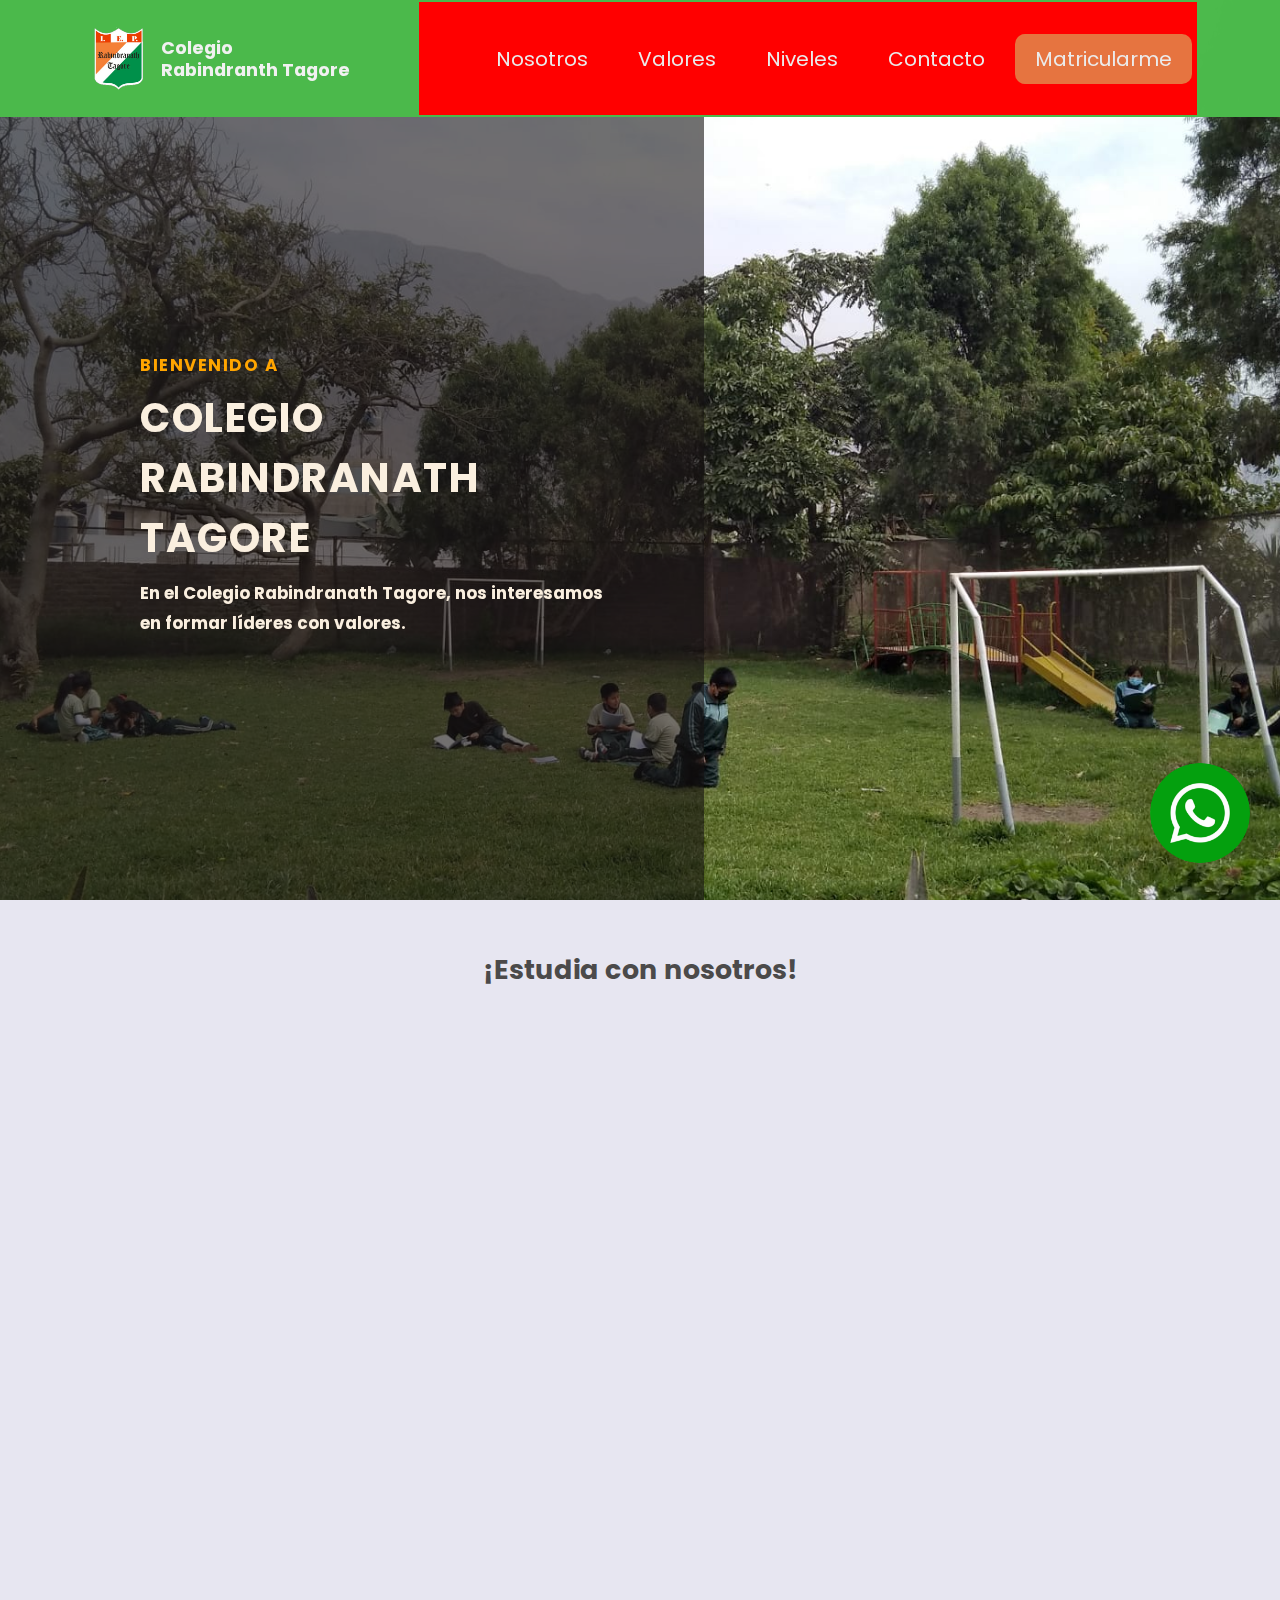
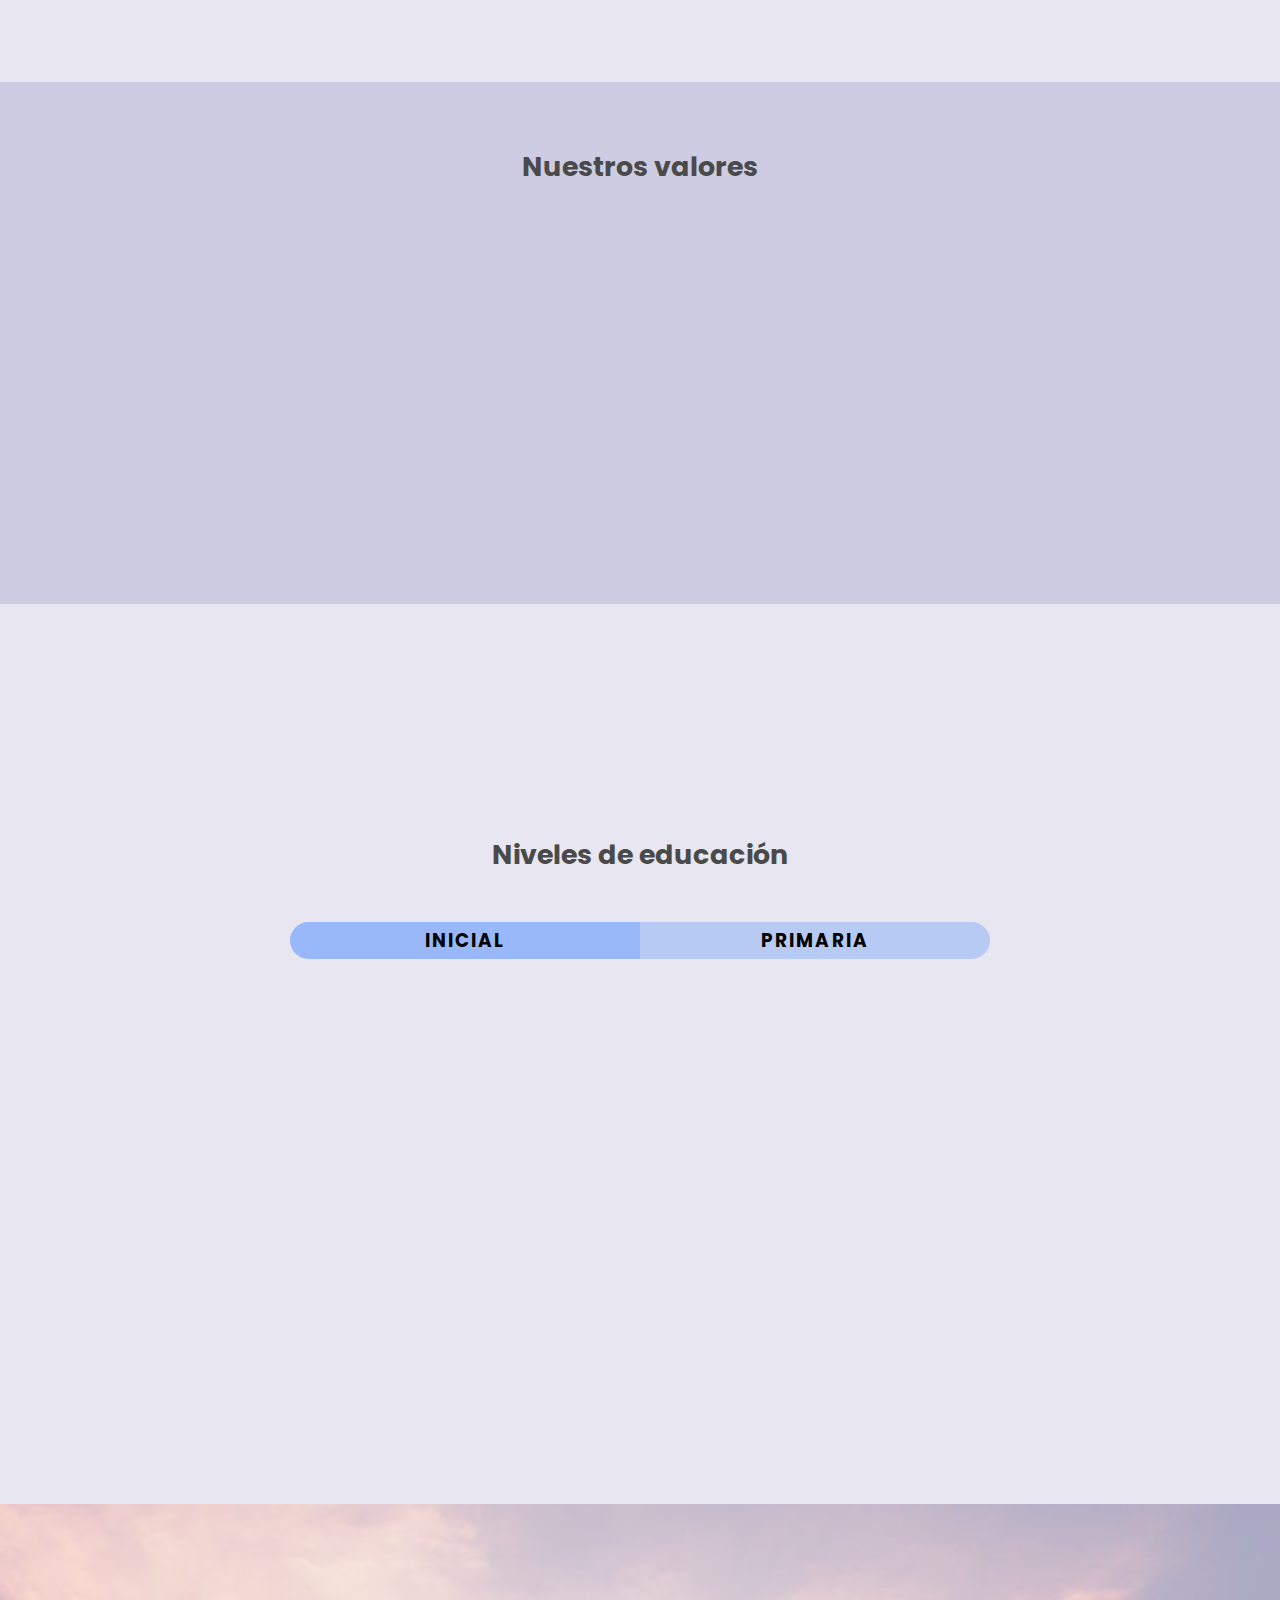
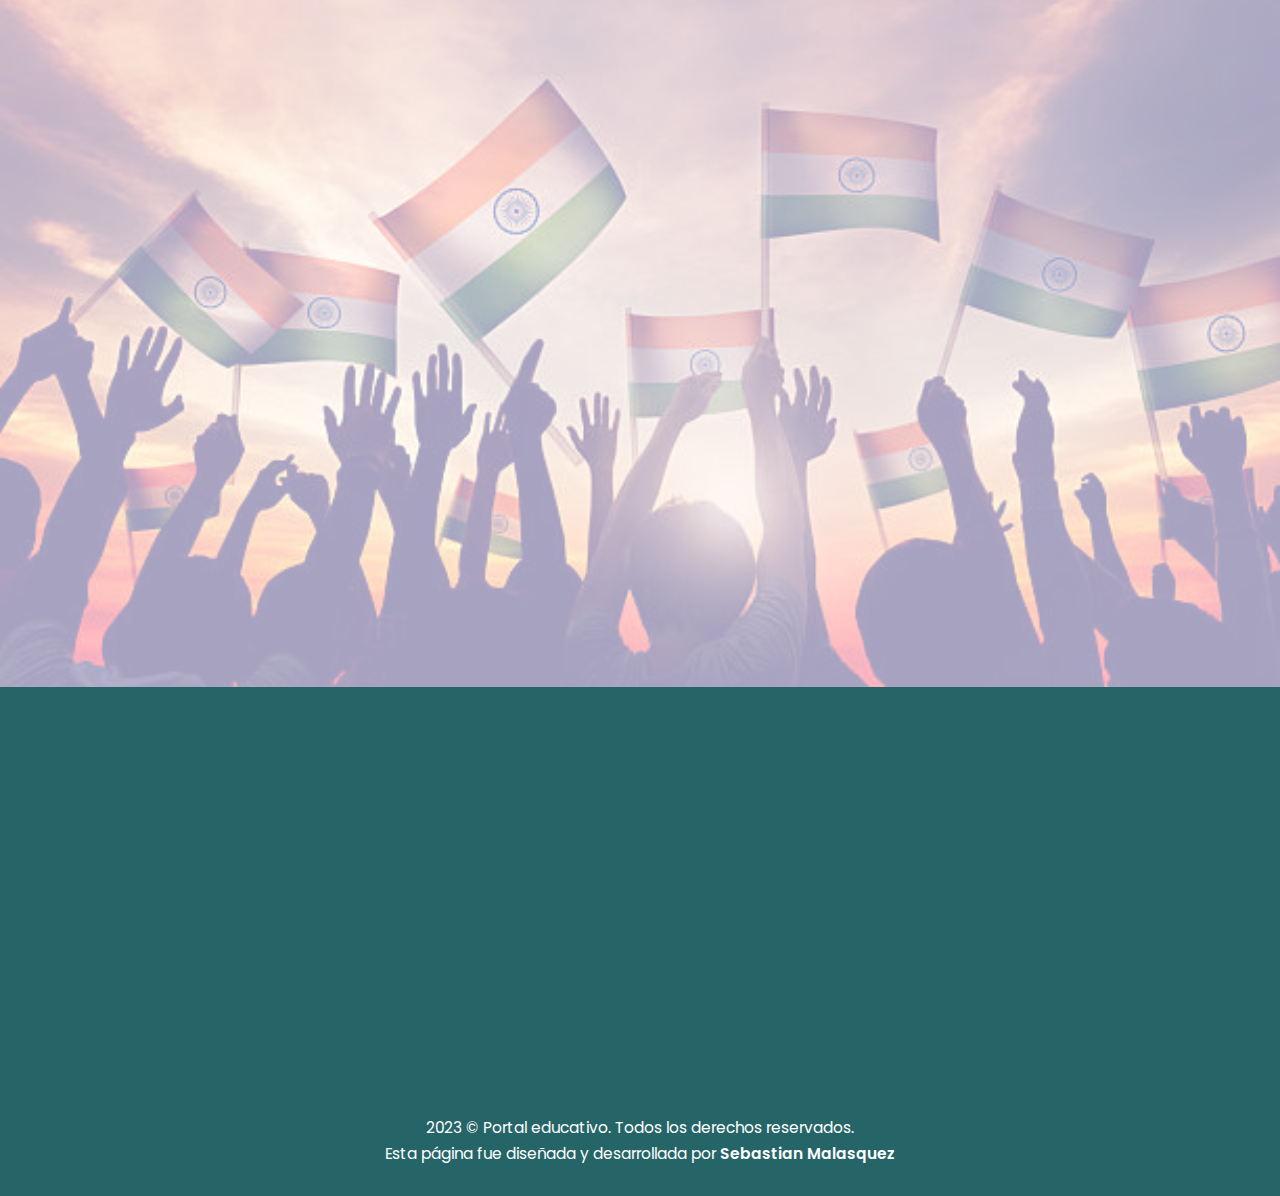
==== index.html @ 0577fe8b "last" ====
<!DOCTYPE html>
<html lang="es">

<head>
    <meta charset="UTF-8">
    <meta http-equiv="X-UA-Compatible" content="IE=edge">
    <meta name="viewport" content="width=device-width, initial-scale=1.0">
    <link rel="icon" type="img/png" href="tagore/logo.png">
    <link href="https://unpkg.com/aos@2.3.1/dist/aos.css" rel="stylesheet">
    <link rel="stylesheet" href="colegio.css">
    <link href="colegio.js">
    <link rel="stylesheet"
        href="https://fonts.googleapis.com/css2?family=Material+Symbols+Outlined:opsz,wght,FILL,GRAD@20..48,100..700,0..1,-50..200" />
    <link rel="stylesheet"
        href="https://fonts.googleapis.com/css2?family=Material+Symbols+Outlined:opsz,wght,FILL,GRAD@20..48,100..700,0..1,-50..200" />
    <link rel="stylesheet"
        href="https://fonts.googleapis.com/css2?family=Material+Symbols+Outlined:opsz,wght,FILL,GRAD@20..48,100..700,0..1,-50..200" />
    <link rel="stylesheet"
        href="https://fonts.googleapis.com/css2?family=Material+Symbols+Outlined:opsz,wght,FILL,GRAD@20..48,100..700,0..1,-50..200" />



    <title>Colegio Rabindranth Tagore</title>
</head>

<body>
    
    <main id="main">
        <div id="portada">
            <div id="slider">
                <div class="tras"><img id="img1" src="tagore/canchita.jpeg"></div>
                <div class="tras"><img id="img2" src="tagore/grupito.jpeg"></div>
                <div class="tras"><img id="img3" src="tagore/escena.jpeg"></div>
                <div class="tras"><img id="img4" src="tagore/grupos.jpeg"></div>
            </div>
            <div id="main-icon"><abbr title="Whatsapp"><a target="_blank"
        href="https://wa.me/51935480067?text=Hola,%20quiero%20recibir%20informacion%20acerca%20de%20como%20matricularme%20en%20Rabindranth%20Tagore">
    <img class="w-icon" src="tagore/icon.png"></abbr></div>

            <header>

                <nav id="nav-bar">
                    <a id="logo" href="#portada">
                        <img id="img-logo" src="tagore/logo.png" alt="logo">
                        <p class="logo-text">Colegio <br>Rabindranth Tagore</p>
                    </a>
                    <div id="men" onclick="menu()">
                        <span id="menu-open" class="btn-menu material-symbols-outlined">
                            menu
                        </span>
                        <span id="menu-close" class="btn-menu material-symbols-outlined">
                            close
                        </span>
                    </div>
                    <ul id="list">
                        <li><a onclick="remove()" class="word" href="#valores">Nosotros</a></li>
                        <li><a onclick="remove()" class="word" href="#vision">Valores</a></li>
                        <li><a onclick="remove()" class="word" href="#levels">Niveles</a></li>
                        <li><a onclick="remove()" class="word" href="#contacto">Contacto</a></li>
                        <li><a onclick="remove()" class="redd" target="_blank"
                                href="https://wa.me/51935480067?text=Hola,%20quiero%20recibir%20informacion%20acerca%20de%20como%20matricularme%20en%20Rabindranth%20Tagore">Matricularme</a>
                        </li>

                    </ul>
                </nav>
                <div id="progress" class="barra">
                </div>

            </header>

            <div id="port-text" data-aos="fade-left">
                <p class="min">Bienvenido a</p>
                <h1 class="title-port">Colegio Rabindranath Tagore</h1>
                <h4 class="text-h4">En el Colegio Rabindranath Tagore, nos interesamos en formar líderes con valores.
                </h4>
            </div>
        </div>

    </main>
    <section id="valores">

        <h1 class="titulo-size val-text">¡Estudia con nosotros!</h1>
        <div id="cont-valor">
            <div class="valor" data-aos="fade-right">
                <div><img class="valor-icon" alt="La imagen no se encuentra disponible" src="./tagore/indice.jpg"></div>
                <div class="valor-text">
                    <h3 class="valor-title">Espacio amplios</h3>
                    <span class="texto-valor">Nuestros espacios amplios, permiten que los alumnos puedan esparcirse, y
                        realizar
                        sus actividades psicomotrices con mayor disposición.

                    </span>
                </div>
            </div>
            <div class="valor" data-aos="zoom-in">
                <div><img class="valor-icon" alt="La imagen no se encuentra disponible" src="./tagore/mesa.jpeg"></div>
                <div class="valor-text">
                    <h3 class="valor-title">Enseñanza personalizada</h3>
                    <span class="texto-valor">Nuestro plan de aprendizaje se adapta a las necesidades, fortalezas,
                        habilidades e intereses de cada estudiante.</span>
                </div>
            </div>
            <div class="valor" data-aos="fade-left">
                <div><img class="valor-icon" alt="La imagen no se encuentra disponible" src="./tagore/canchita.jpeg">
                </div>
                <div class="valor-text">
                    <h3 class="valor-title">Áreas verdes</h3>
                    <span class="texto-valor">Contamos con amplios espacios verdes, con el propósito que los alumnos
                        estén en
                        mayor contacto con la naturaleza.</span>
                </div>
            </div>
        </div>
    </section>
    <div class="ovalo">
        <section id="vision">

            <h2 class="nivel-val titulo-size">Nuestros valores</h2>
            <div class="row">

                <div class="square" data-aos="fade-right">
                    <h3 class="text-center">Misión</h3>
                    <span class="p-vision">Brindar un servicio educativo de calidad total, promueve permanentemente la
                        autoevaluación institucional, la implementación de planes de mejoramiento de la calidad
                        educativa
                        <span id="hide1"> así como ,el aseguramiento de la calidad de su planificación estratégica con
                            miras
                            a su acreditación institucional.

                        </span><strong><span><button id="read1" onclick="uno(leer)">&nbsp;&nbsp;Leer
                                    más...</button></span>
                        </strong></span>
                </div>
                <div class="square" data-aos="fade-up">
                    <h3 class="text-center">Visión</h3>
                    <span class="p-vision">En los próximos cinco años aspiramos a brindar un servicio educativo de
                        calidad
                        total,
                        para ello se implementará y ejecutará una política institucional orientada a la
                        autoevaluación institucional permanente,<span id="hide2"> para de esta manera asegurar la
                            calidad
                            educativa a través de la implementación de planes de mejoramiento.
                        </span><strong><span><button id="read2" onclick="dos(leer)">&nbsp;&nbsp;Leer
                                    más...</button></span>
                        </strong></span>
                </div>
                <div class="square" data-aos="fade-left">
                    <h3 class="text-center">Principios</h3>
                    <span class="p-vision">a) Ética. Nuestra IE es promotora de los valores de paz, solidaridad,
                        justicia,
                        libertad, honestidad, tolerancia, responsabilidad, trabajo,
                        verdad y pleno respeto a las normas de convivencia: que fortalece la conciencia <span
                            class="p-vision" id="hide3">moral individual y hace posible
                            una sociedad basada en el ejercicio permanente de la responsabilidad ciudadana.
                            <br>b) Puntualidad. Nuestra IE, pone gran énfasis en la puntualidad este principio forma las
                            bases sólidas de
                            los estudiantes para una vida disciplinada.
                        </span><strong><span><button id="read3" onclick="tres(leer)">&nbsp;&nbsp;Leer
                                    más...</button></span>
                    </span></strong>
                </div>
            </div>
        </section>
    </div>
    <section id="levels">
        <div class="level-grid">
            <h2 class="niveles titulo-size">Niveles de educación</h2>
            <div class="btn-row">
                <button id="inicial" type="button" onclick="Inicial(nivel)" class="btn-edu"
                    name="inicial">Inicial</button>
                <button id="primaria" onclick="Primaria(nivel)" class="btn-edu" name="primaria">Primaria</button>
            </div>
            <div class="cont">
                <div class="picture" data-aos="fade-right">
                    <img id="pic-ini" class="pic" src="tagore/ini.jpg" alt="inicial">
                </div>
                <div class="item ini" data-aos="fade-left">
                    <h3 id="edu-ini">Educación inicial</h3>
                    <p id="text-ini" class="p-text">En este etapa de escolaridad proporcionamos las bases fundamentales
                        del saber, y se busca potenciar el desarrollo físico, intelectual, social y afectivo del
                        estudiante, así como desenvolver su rol con la familia y la sociedad. </p>
                </div>
            </div>
        </div>
    </section>
    <section id="none" class="levels">



        <div class="cont">
            <div class="picture">
                <img id="pic-prim" class="pic" src="tagore/canchita.jpeg" alt="inicial">
            </div>
            <div class="item ini">
                <h2 id="edu-prim">Educación primaria</h2>
                <p id="text-prim" class="p-text">En este nivel los estudiantes aprenderán a leer, interpretar, así como
                    desarrollar habilidades indispensables como calcular, y comprender mejor las dinámicas sociales.
                    Aprenderán a cuidar, valorar y adaptarse al entorno social, y ser un buen ciudadano con valores y deberes. </p>
                <button class="btn">Descargar lista de útiles</button>
            </div>

        </div>

    </section>

    <section id="biografia">
        <div class="bio-div">
            <div class="cont-bio">

                <h2 id="bio-title" data-aos="fade-right">¿Quién fue Rabindranth Tagore?</h2>
                <div class="bio-text" data-aos="fade-right">
                    <p class="ind1">Rabindranath Tagore fue un poeta y filósofo indio que a
                    principios del siglo XX, ejerció una gran influencia en la cultura occidental e hindú. Fue
                    galardonado con el Premio Nobel de Literatura. A partir de entonces su obra se tradujo del bengalí a
                    otros idiomas.</p>
                <p class="ind2">Sus pensamientos influyeron en Gandhi, con el que compartía el deseo de una India independiente.
                Sin embargo, Tagore no era nacionalista excluyente, sino que buscó la comunión entre los ideales
                 filosóficos occidentales y orientales, viajando con asiduidad por diferentes lugares del mundo.</p>
                </div>

            </div> <img class="img-bio" data-aos="zoom-in-out" alt="Rabindrath Tagore" src="tagore/tagore.jpg">

        </div>
    </section>

    <aside id="contacto">


        <div class="text-end" data-aos="fade-up">
            <h3 class="aside-title">Ubicación</h3>
            <p class="direccion">Dirección: Lurigancho-Chosica, Av.Tulipanes, Carapongo Mz H Lote 4</p>
            <address>
                <iframe class="mapa"
                    src="https://www.google.com/maps/embed?pb=!1m14!1m12!1m3!1d243.90902039964516!2d-76.88198976131054!3d-12.006000100070048!2m3!1f0!2f0!3f0!3m2!1i1024!2i768!4f13.1!5e0!3m2!1ses!2spe!4v1673148936255!5m2!1ses!2spe"
                    width="600" height="450" style="border:0;" allowfullscreen="" loading="lazy"
                    referrerpolicy="no-referrer-when-downgrade"></iframe>

            </address>

        </div>

        <div class="text-end-p" data-aos="fade-up">
            <div class="p-aside">
                <h3 class="aside-title">Ruta de página</h3>
                <span><a href="#portada" onclick="subir()"><span class="material-symbols-outlined">
                            home</span> Inicio</a></span><br>
                <span><a href="#valores">Nosotros</a></span><br>
                <span><a href="#valores">¡Estudia con nosotros!</a></span><br>
                <span><a href="#vision">Nuestros Valores</a></span><br>
                <span><a href="#levels">Niveles de educación</a></span><br>
                <span><a href="#biografia">¿Quién fue Rabindranath Tagore?</a></span><br>

            </div>
        </div>
        <div class="text-end-p" data-aos="fade-up">
            <div class="p-aside">
                <h3 class="aside-title">Contacto</h3>
                <a target="_blank"
                    href="https://wa.me/51935480067?text=Hola,%20quiero%20recibir%20informacion%20acerca%20de%20como%20matricularme%20en%20Rabindranth%20Tagore"><svg
                        xmlns="http://www.w3.org/2000/svg" x="0px" y="0px" width="25" height="25" viewBox="0 0 48 48">
                        <path fill="#fff"
                            d="M4.868,43.303l2.694-9.835C5.9,30.59,5.026,27.324,5.027,23.979C5.032,13.514,13.548,5,24.014,5c5.079,0.002,9.845,1.979,13.43,5.566c3.584,3.588,5.558,8.356,5.556,13.428c-0.004,10.465-8.522,18.98-18.986,18.98c-0.001,0,0,0,0,0h-0.008c-3.177-0.001-6.3-0.798-9.073-2.311L4.868,43.303z">
                        </path>
                        <path fill="#fff"
                            d="M4.868,43.803c-0.132,0-0.26-0.052-0.355-0.148c-0.125-0.127-0.174-0.312-0.127-0.483l2.639-9.636c-1.636-2.906-2.499-6.206-2.497-9.556C4.532,13.238,13.273,4.5,24.014,4.5c5.21,0.002,10.105,2.031,13.784,5.713c3.679,3.683,5.704,8.577,5.702,13.781c-0.004,10.741-8.746,19.48-19.486,19.48c-3.189-0.001-6.344-0.788-9.144-2.277l-9.875,2.589C4.953,43.798,4.911,43.803,4.868,43.803z">
                        </path>
                        <path fill="#cfd8dc"
                            d="M24.014,5c5.079,0.002,9.845,1.979,13.43,5.566c3.584,3.588,5.558,8.356,5.556,13.428c-0.004,10.465-8.522,18.98-18.986,18.98h-0.008c-3.177-0.001-6.3-0.798-9.073-2.311L4.868,43.303l2.694-9.835C5.9,30.59,5.026,27.324,5.027,23.979C5.032,13.514,13.548,5,24.014,5 M24.014,42.974C24.014,42.974,24.014,42.974,24.014,42.974C24.014,42.974,24.014,42.974,24.014,42.974 M24.014,42.974C24.014,42.974,24.014,42.974,24.014,42.974C24.014,42.974,24.014,42.974,24.014,42.974 M24.014,4C24.014,4,24.014,4,24.014,4C12.998,4,4.032,12.962,4.027,23.979c-0.001,3.367,0.849,6.685,2.461,9.622l-2.585,9.439c-0.094,0.345,0.002,0.713,0.254,0.967c0.19,0.192,0.447,0.297,0.711,0.297c0.085,0,0.17-0.011,0.254-0.033l9.687-2.54c2.828,1.468,5.998,2.243,9.197,2.244c11.024,0,19.99-8.963,19.995-19.98c0.002-5.339-2.075-10.359-5.848-14.135C34.378,6.083,29.357,4.002,24.014,4L24.014,4z">
                        </path>
                        <path fill="#40c351"
                            d="M35.176,12.832c-2.98-2.982-6.941-4.625-11.157-4.626c-8.704,0-15.783,7.076-15.787,15.774c-0.001,2.981,0.833,5.883,2.413,8.396l0.376,0.597l-1.595,5.821l5.973-1.566l0.577,0.342c2.422,1.438,5.2,2.198,8.032,2.199h0.006c8.698,0,15.777-7.077,15.78-15.776C39.795,19.778,38.156,15.814,35.176,12.832z">
                        </path>
                        <path fill="#fff" fill-rule="evenodd"
                            d="M19.268,16.045c-0.355-0.79-0.729-0.806-1.068-0.82c-0.277-0.012-0.593-0.011-0.909-0.011c-0.316,0-0.83,0.119-1.265,0.594c-0.435,0.475-1.661,1.622-1.661,3.956c0,2.334,1.7,4.59,1.937,4.906c0.237,0.316,3.282,5.259,8.104,7.161c4.007,1.58,4.823,1.266,5.693,1.187c0.87-0.079,2.807-1.147,3.202-2.255c0.395-1.108,0.395-2.057,0.277-2.255c-0.119-0.198-0.435-0.316-0.909-0.554s-2.807-1.385-3.242-1.543c-0.435-0.158-0.751-0.237-1.068,0.238c-0.316,0.474-1.225,1.543-1.502,1.859c-0.277,0.317-0.554,0.357-1.028,0.119c-0.474-0.238-2.002-0.738-3.815-2.354c-1.41-1.257-2.362-2.81-2.639-3.285c-0.277-0.474-0.03-0.731,0.208-0.968c0.213-0.213,0.474-0.554,0.712-0.831c0.237-0.277,0.316-0.475,0.474-0.791c0.158-0.317,0.079-0.594-0.04-0.831C20.612,19.329,19.69,16.983,19.268,16.045z"
                            clip-rule="evenodd"></path>
                    </svg><span class="icons">977053334</span></a><br>

                <a target="_blank" href="https://www.facebook.com/profile.php?id=100054550925179">
                    <svg xmlns="http://www.w3.org/2000/svg" x="0px" y="0px" width="25" height="25" viewBox="0 0 48 48">
                        <linearGradient id="Ld6sqrtcxMyckEl6xeDdMa_uLWV5A9vXIPu_gr1" x1="9.993" x2="40.615" y1="9.993"
                            y2="40.615" gradientUnits="userSpaceOnUse">
                            <stop offset="0" stop-color="#2aa4f4"></stop>
                            <stop offset="1" stop-color="#007ad9"></stop>
                        </linearGradient>
                        <path fill="url(#Ld6sqrtcxMyckEl6xeDdMa_uLWV5A9vXIPu_gr1)"
                            d="M24,4C12.954,4,4,12.954,4,24s8.954,20,20,20s20-8.954,20-20S35.046,4,24,4z"></path>
                        <path fill="#fff"
                            d="M26.707,29.301h5.176l0.813-5.258h-5.989v-2.874c0-2.184,0.714-4.121,2.757-4.121h3.283V12.46 c-0.577-0.078-1.797-0.248-4.102-0.248c-4.814,0-7.636,2.542-7.636,8.334v3.498H16.06v5.258h4.948v14.452 C21.988,43.9,22.981,44,24,44c0.921,0,1.82-0.084,2.707-0.204V29.301z">
                        </path>
                    </svg><span class="icons">Facebook</span></a> </a><br>
            </div>
        </div>

    </aside>

    <footer>
        2023 © Portal educativo. Todos los derechos reservados.<br>
        Esta página fue diseñada y desarrollada por <strong ><a class="negrita"href="https://www.linkedin.com/in/sebastian-malasquez-rojas-83282722b/">Sebastian Malasquez</a></strong>
    </footer>

</body>
<script src="https://unpkg.com/aos@2.3.1/dist/aos.js"></script>
<script>
    AOS.init(
        {
            duration: 1500,
            once: true,
        }
    );
</script>
<script src="colegio.js"></script>

</html>
---- colegio.css ----
@import url("https://fonts.googleapis.com/css2?family=Poppins:wght@200;300&display=swap");

* {
  margin: 0;
  padding: 0;
  box-sizing: border-box;
  font-family: Poppins, Arial, Helvetica, sans-serif;
  font-size: 1.05rem;
}
body {
    overflow-x: hidden;

}
:root {
  --fondo-color: rgba(228, 227, 239, 0.9);
  --fondo-red: rgb(230, 116, 64);
  --turquesa: rgba(43, 158, 190, 0.96);
  --letra-small: 0.92rem;
  --estadar: 18px;
  --color-letra: rgb(58, 58, 58);
}
#main-icon {
  position: fixed;
  right: 30px;
  bottom: 30px;
  z-index: 10;}
.w-icon {
  height: 100px;
  border-radius: 100px;
}
.titulo-size {
  font-size: 1.6rem;
  color: rgb(75, 74, 74);
  display: block;
  text-align: center;
  margin-bottom: 1rem;
}
h2 {
  font-size: 3.5rem;
}

section {
  background-color: var(--fondo-color);
  max-width: 100vw;
      overflow-x: hidden;

  height: auto;
  position: relative;
}

#none {
  display: none;
}

#logo {
  display: flex;
  align-items: center;
  width: 20rem;
}

#img-logo {
  height: 3.8rem;
  margin: 10px;
}
a:link, a:visited, a:active {
  text-decoration: none;
}
.logo-text {
  color: rgb(241, 241, 241);
  font-size: 1.05rem;
  line-height: 1.3rem;
  font-weight: bolder;
  margin-left: 7px;
  
}

/*navegacion*/
#nav-bar {
  position: fixed;
  background-color: rgba(75, 186, 75, 0.998);
  /* border-bottom: 3px solid rgb(155, 150, 150);*/
  width: 100%;
  height: 13vh;
  display: flex;
  justify-content: center;
  padding: 2px;
  z-index: 5;
  /*  box-shadow: 3px 1px 3px 3px rgba(133, 133, 133, 0.752);*/
}

.material-symbols-outlined {
  font-variation-settings: "FILL" 0, "wght" 400, "GRAD" 0, "opsz" 48;
}

#list {
  display: flex;
  justify-content: right;
  align-items: center;
  flex-direction: row;
  width: 61%;
  list-style: none;
  background-color: red;
}

.word {
  display: flex;
  color: rgb(235, 235, 235);
  font-size: 1.2rem;
  margin: 0 5px;
  padding: 10px 20px;
  text-decoration: none;
}

.redd {
  display: flex;
  color: rgb(235, 235, 235);
  font-size: 1.2rem;
  margin: 0 5px;
  padding: 10px 20px;
  text-decoration: none;
  background-color: var(--fondo-red);
  border-radius: 10px;
  animation: anime 2s infinite;
}
@keyframes anime {
  0% {
    background-color: var(--fondo-red);
  }
  50% {
    background-color: rgb(202, 79, 38);
  }
  100% {
    background-color: var(--fondo-red);
  }
}

.redd:hover {
  background-color: rgb(199, 40, 40);
  border-radius: 10px;
}

.word:hover {
  animation-name: color-title;
  animation-timing-function: ease;
  background-color: rgba(227, 211, 211, 0.311);
  border-radius: 10px;
  color: white;
  animation-duration: 400ms;
  animation-iteration-count: unset;
  -webkit-border-radius: 10px;
  -moz-border-radius: 10px;
  -ms-border-radius: 10px;
  -o-border-radius: 10px;
}

@keyframes color-title {
  0% {
    color: whitesmoke;
    background-color: rgba(227, 211, 211, 0);
    border-radius: 10px;
    -webkit-border-radius: 10px;
    -moz-border-radius: 10px;
    -ms-border-radius: 10px;
    -o-border-radius: 10px;
  }

  100% {
    color: white;
    font-weight: 500;
    background-color: rgba(227, 211, 211, 0.311);
    border-radius: 10px;
  }
}
#progress {
  position: fixed;
  top: 13vh;
  display: block;
  background-color: rgba(119, 119, 119, 0.521);
  background-color: rgb(40, 203, 214);
  height: 6px;
  width: 0%;
  z-index: 100;
}

#slider{
    position:absolute;
    height: 100vh;
    width: 400vw;
    display: grid;
    animation: 2s move infinite linear;
    grid-template-columns: repeat(4, 100vw);
    grid-template-rows: repeat(4, 1100px);
    overflow-y: hidden;
    overflow-x: hidden;
    animation: move 33s infinite ease-in-out;
    -webkit-animation: move 33s infinite ease-in-out;
}
#img1, #img2, #img3, #img4 {
  height: 100%;
  width: 100vw;
  object-fit: cover;
}
@keyframes move {
  0% {
    left: 0%;  

}
/*Transicion imagen 2*/
18% {
  left: 0%;
  
}
25% {
  left: -100vw;
}
/*Transicion imagen 3*/

43% {
  left: -100vw
}
50% {
  left: -200vw;
}
/*Transicion imagen 4*/

68% {
  left: -200vw;
}

  75% {
    left: -300vw;  }
    95% {
      left: -300vw
    }
    100% {
      left: 0%;
    }
}
#main {
z-index: 4;
  display: flex;
  height: 100%;
  width: 100vw;
  overflow: hidden;
}
#portada {
    height: 100vh;

    width: 400vw;
    max-height: 100vh;
    background-size:cover;
    overflow: hidden;
}


#port-text {
  height: 100vh;
  background-size: contain;
  position:absolute;
  background-color: rgba(21, 18, 18, 0.604);
  color: rgb(250, 239, 223);
  display: flex;
  justify-content: center;
  flex-direction: column;
  overflow: hidden;
  width: 55%;
  padding: 90px 80px 0px 140px;
  z-index:4;
  float: right;

}


.title-port,
.min {
  text-transform: uppercase;
  font-weight: bolder;
  letter-spacing: 1.5px;
}

.min {
  font-size: 1rem;

  color: orange;
}

.title-port {
  font-weight: bolder;
  font-size: 2.4rem;
  padding: 10px 0px;
}

.text-h4 {
  font-size: 1rem;
  line-height: 1.8rem;
}


/*value*/
#valores {
  width: 100%;
  height: 87vh;
  display: inline-block;
  position: relative;
  align-items: center;
  justify-content: center;
}

#cont-valor {
  display: grid;
  grid-template-columns: repeat(3, 1fr);
  grid-template-rows: auto;
  gap: 3.2rem;
  padding: 20px 130px;
  justify-items: center;
}

.valor {
  display: grid;
  grid-template-columns: 1fr;
  grid-template-rows: 200px;
  border-radius: 10px;
  overflow:hidden;
  box-shadow: 0px 0px 15px 0px rgb(75, 71, 71);
}

.valor-icon {
  background-color: rgb(66, 66, 78);
  margin: 0px auto;
  position: relative;
  height: 240px;
  min-width: 100%;
  max-width: 100%;
  overflow: hidden;
}
.val-text {
  margin: 50px 0px 20px;
}
.valor-img {
  width: 100%;
  height: 100%;
  background-repeat: no-repeat;
  background-size: cover;
  overflow: hidden;
}

.valor-title {
  font-size: 1.3rem;
  margin-bottom: 17px;
  font-weight: bold;
}

.valor-text {
  display: grid;
  margin-top: 40px;
  height: auto;
  text-align:left;
  line-height: 1.35rem;
  padding: 35px 40px;
  width: 100%;
}

.texto-valor {
  color: var(--color-letra);
  font-size: var(--letra-small);
}

/*Valores*/


/*vision y propuesta pedagogica */
.ovalo {
  background-color: var(--fondo-color);
}
#vision {
  justify-content: center;
  align-items: center;
  display: grid;
  margin-top: -8px;
  padding: 65px 200px;
  background-color: rgba(179, 179, 213, 0.493);} 

.nivel-val {
  margin-bottom: 15px;
}

.row {
  justify-content: center;
  display: grid;
  grid-template-columns: repeat(3, 33.3%);
  gap: 60px;
  /*
    background-color: var(--fondo-color);*/
}

.square {
  padding: 20px;
}

.text-center {
  display: block;

  font-size: 2rem;
  border-bottom: 2px solid rgb(0, 94, 255);
  padding-bottom: 0.2rem;
  margin-bottom: 1.4rem;
  animation-name: line;
  width: 70%;
  animation-timing-function: ease-in-out;
  animation-duration: 4s;
  animation-iteration-count: iterate;
}

.p-vision,
#hide3,
#hide2,
#hide1 {
  font-weight: 300;
  font-size: var(--letra-small);
  line-height: 1.5rem;
  color: var(--color-letra);
}
#hide3,
#hide2,
#hide1 {
  display: none;
}
#read3,
#read2,
#read1 {
  background-color: initial;
  font-size: initial;
  border: none;
  color: rgb(19, 19, 168);
  cursor: pointer;
  font-weight: bolder;
}
@keyframes line {
  0% {
    width: 0%;
    border-bottom: 2px solid rgb(19, 113, 79);
  }

  50% {
    width: 100%;
    border-bottom: 2px solid rgb(12, 92, 108);
  }

  100% {
    width: 70%;
    border-bottom: 2px solid rgb(0, 94, 255);
  }
}

/*Esta es la parte de los niveles de educacion*/
.level-grid {
  display: grid;
  grid-template-columns: 10%, 10%, 70%;
  gap: 30px;
  padding: 10px 140px;
}

.btn-icon {
  transform: scale(1.3);
  -webkit-transform: scale(1.3);
  -moz-transform: scale(1.3);
  -ms-transform: scale(1.3);
  -o-transform: scale(1.3);
  margin-right: 10px;
  margin-top: 3px;
}

.material-symbols-outlined {
  font-variation-settings: "FILL" 0, "wght" 400, "GRAD" 45, "opsz" 48;
}

.btn-row {
  display: grid;
  grid-template-columns: 50% 50%;
  position: relative;
  width: 70%;
  margin: 0 auto;
}

.btn-edu {
  z-index: 2;
  background-color: rgba(67, 137, 251, 0.297);
  border: none;

  align-items: center;
  justify-content: center;
  font-size: 1.1rem;
  text-align: center;
  font-weight: bolder;
  text-transform: uppercase;
  letter-spacing: 0.12rem;
  padding: 5px;
}

.btn-edu:hover {
  cursor: pointer;
}

#inicial {
  border-top-left-radius: 70px;
  border-bottom-left-radius: 70px;
  background-color: rgba(97, 150, 291, 0.584);
}

#primaria {
  border-top-right-radius: 60px;
  border-bottom-right-radius: 60px;
}

#levels {
  position: relative;
  display: flex;
  align-items: center;
  justify-content: center;
  background-color: var(--fondo-color);
  height: 100vh;
}

.cont {
  padding: 20px;
  position: relative;
  display: grid;
  grid-template-columns: 40% 60%;
  grid-template-rows: 60%, 100%;
  gap: 40px;
  align-items: center;
  justify-content: center;
}

.p-text {
  margin-top: 10px;
  margin-bottom: 2.5rem;
  line-height: 1.8rem;
  font-size: 1.1rem;
  color: var(--color-letra);
}

.picture {
  height: 100%;
  width: 100%;
  box-shadow: 0px 0px 8px 0px rgb(54, 53, 53);
}

.pic {
  background-size: cover;

  width: 100%;
  height: 100%;
}

.btn {
  padding: 4px 70px;
  font-weight: 400;
  font-size: 1rem;
  background-color: rgb(19, 155, 164);
  border-radius: 70px;
  border: none;
  cursor: pointer;

  -webkit-border-radius: 70px;
  -moz-border-radius: 70px;
  -ms-border-radius: 70px;
  -o-border-radius: 70px;
}

.btn a {
  color: white;
  outline: none;
  text-decoration: none;
}

.btn:hover {
  background-color: rgb(50, 184, 194);
  animation-name: btn;
  animation-duration: 900ms;
}

@keyframes btn {
  0% {
    background-color: rgb(19, 155, 164);
  }

  100% {
    background-color: rgb(50, 184, 194);
  }
}

#edu-ini {
  color: black;
  font-size: 2.8rem;
}

/*Biografia*/
#biografia {
  width: 100%;
  height: 87vh;
  padding: 40px 180px;
  background: url(tagore/bandera.jpg);
  background-color: rgba(217, 215, 231, 0.927);
  background-blend-mode: overlay;
  background-repeat: no-repeat;
  background-size: cover;
  overflow: hidden;
}

.bio-div {
  height: 100%;
  display: flex;
  grid-template-columns: 60% 40%;
  align-items: center;
  gap: 50px;
}

.cont-bio {
  align-items: center;
}

#bio-title {
  font-size: 2.3rem;
  color: rgb(27, 27, 27);
  line-height: 3rem;
  margin-bottom: 2rem;
}

.bio-text {
  line-height: 2rem;
  color: var(--color-letra);
  

}
.ind1 {
    text-indent: 2rem;
    margin-bottom: 1rem;

}
.ind2 {
  text-indent: 2rem;

}

.img-bio {
  height: 400px;
  padding: 6px;
  border: 2px solid rgb(8, 17, 87);
  transform: rotate(15deg);
}

/*Biografia*/

/*Aside*/
/*Aside*/
/*Aside*/
/*Aside*/

.icons {
  margin-left: 10px;
}

aside {
  position: relative;
  display: flex;
}

.mapa {
  margin: 20px 0px 10px;
  height: 240px;
  width: 100%;
}

#contacto {
  display: grid;
  grid-template-columns: 50% 30% 20%;
  grid-template-rows: auto;
  justify-content: center;
  gap: 45px;
  font-size: 5rem;
  color: whitesmoke;
  padding: 30px 200px;
  background-color: rgb(37, 101, 104);
}

.p-aside {

  line-height: 2.2rem;
}

.aside-title {
  margin-bottom: 0.7rem;
}

.text-end-p {
  padding-top: 10px;

  color: white;
}

.text-end-p a {
  color: white;
  text-decoration: none;
  outline: none;
}

.text-end-p a:hover {
  color: white;
  text-decoration: underline;
}

.p-aside {
  font-size: 0.2rem;
}

footer {
  background-color: rgb(37, 101, 104);
  width: 100%;
  font-size: var(--letra-small);
padding: 0px 28px 30px;
  text-align: center;
  color: white;
}
.negrita {
  font-size: var(--letra-small);
  color: white;
  font-weight: 600;

}
.negrita:active{
  color: white;
  text-decoration: none;
}
#men {
  display: none;
}

/*Css para moviles*/
/*Css para moviles*/
/*Css para moviles*/

@media (max-width: 767px) {
  * {
    margin: 0;
    padding: 0;
    box-sizing: border-box;
    font-size: 0.92rem;
  }
  #main-icon {
    position: fixed;
    right: 15px;
    bottom: 15px;
    transform: scale(0.7);
    z-index: 10;}

  #progress {
    top: 8vh;
    background-color: rgb(76, 236, 247);
    height: 3px;
  }
  #portada {
    width: 100%;
    background-blend-mode: overlay;
    background-repeat: no-repeat;
    background-size: cover;
    overflow: hidden;
  }
 
  #logo {
    display: flex;
    max-width: 13rem;
    margin-left: -20px;
  }

  #men {
    display: flex;
    margin-right: 20px;
    align-items: center;
    justify-items: center;
  }

  .btn-menu {
    padding: 5px;
    position: absolute;
    border-radius: 50px;
    transform: scale(1.28);
    cursor: pointer;
    -webkit-transform: scale(1.28);
    -moz-transform: scale(1.28);
    -ms-transform: scale(1.28);
    -o-transform: scale(1.28);
    -webkit-border-radius: 50px;
    -moz-border-radius: 50px;
    -ms-border-radius: 50px;
    -o-border-radius: 50px;
  }

  #menu-open {
    display: block;
  }

  #menu-close {
    display: none;
  }

  #port-text {
    height: 100%;
    text-align: center;
    font-weight: 100;
    overflow:hidden;
    width: 100%;
    padding: 0 30px;
    background-color: rgba(0, 0, 0, 0.567);
  }

  .title-port {
    font-size: 1.5rem;
    font-weight: bolder;
    padding: 20px 0px;
  }

  .text-h4 {
    font-size: 0.8rem;
    line-height: 1.2rem;
  }

  #img-logo {
    height: 2.6rem;
    margin: 5px;
  }

  .logo-text {
    color: rgb(241, 241, 241);
    font-size: 0.7rem;
    line-height: 1rem;
    margin: 0px 4px;
  }

  #list {
    position: absolute;
    margin-top: 8.1vh;
    display: none;
    flex-direction: column;
    justify-content: center;
    align-items: center;
    width: 100vw;
  }

  .word,
  .redd {
    text-transform: uppercase;
    text-align: center;
    display: block;
    background-color: rgba(50, 66, 173, 0.96);
    width: 100vw;
    font-size: 0.9rem;
    border-radius: 0px;
    -webkit-border-radius: 0px;
    -moz-border-radius: 0px;
    -ms-border-radius: 0px;
    -o-border-radius: 0px;
  }
  .redd {
    background-color: var(--turquesa);
    animation: animes 5s infinite;
    -webkit-animation: animes 2s infinite;
  }
  @keyframes animes {
    0% {
      background-color: var(--turquesa);
    }
    50% {
      background-color: rgba(43, 130, 154, 0.96);
    }
    100% {
      background-color: var(--turquesa);
    }
  }

  .word:hover,
  .redd:hover {
    background-color: rgb(28, 16, 120);
    font-weight: bolder;
    border-radius: 0px;

    animation-name: none;
  }
  .redd:hover {
    background-color: rgb(40, 154, 166);
  }

  /*nav bar*/
  #nav-bar {
    position: fixed;
    width: 100vw;
    height: 8vh;
    display: flex;
    justify-content: space-around;
    padding: 0px 30px;
    gap: 5%;
  }

  /*luego del logo*/
  .level-square {
    display: block;
    justify-content: center;
    align-items: center;
    padding: 10px 20px;
    height: 96%;
  }

  /*educacion*/
  #levels {
    height: auto;
  }

  .titulo-size {
    font-size: 1.1rem;
    color: rgb(75, 74, 74);
    display: block;
    text-align: center;
    margin: 5px -10px 10px;
  }
  .btn-row {
    width: 100%;
    margin-bottom: 8px;
  }

  .btn-edu {
    margin: 0px auto;
    width: 100%;
    font-size: 0.7rem;
    letter-spacing: 0.8px;
    padding: 5px 10px;
  }

 

  #edu-ini,
  #edu-prim {
    font-size: 2rem;
    text-align: center;
  }

  .cont {
    gap: 15px;
    margin: 0 auto;
    padding: 0;
    position: relative;
    display: block;
    width: 75vw;
  }

  #edu-ini {
    font-size: 1rem;
  }

  #text-ini {
    font-size: 0.85rem;
    line-height: 1.3rem;
  }

  .picture {
    display: block;
    position: relative;
    margin: 0 auto 20px;
    min-height: 130px;
    max-height: 150px;
    max-width: 290px;
    min-width: 220px;
  }

  h2 {
    font-size: 1rem;
    text-align: center;
  }

  .p-text {
    padding: 0px;
    line-height: 1.2rem;
    text-align: center;
    align-items: center;
    justify-content: center;
  }

  /* Este son pra los valores y beneficios*/
  #valores {
    overflow: hidden;
    height: auto;
    padding: 20px 35px;
  }
  .valor-title {
    font-size: 1rem;
  }
  .texto-valor {
    font-size: 0.8rem;
  }
  .valor-text {
    margin-top: -45px;
    padding: 15px 0px;
  }

  .valor {
    box-shadow: none;
  }
  .val-text {
    margin-bottom: 25px;
  }

  #cont-valor {
    margin: auto;
    height: auto;
    grid-template-columns: 1fr;
    gap: 20px;
    padding: 0px;
    align-items: center;
    justify-content: center;
  }

  .valor-icon {
    height: 150px;
    box-shadow: 3px 3px 3px rgb(118, 118, 118);
    border-radius: 0px;
    -webkit-border-radius: 0px;
    -moz-border-radius: 0px;
    -ms-border-radius: 0px;
    -o-border-radius: 0px;
  }
  /*vision*/
  #vision {
    padding: 20px 25px;
  }

  .row {
    padding: 0px;
    margin: 0;
    grid-template-columns: 1fr;
    gap: 26px;
  }

  .square {
    padding: 10px;
  }

  .text-center {
    font-size: 1rem;
    margin-bottom: 14px;
  }

  .p-vision,
  #hide1,
  #hide2,
  #hide3, #read1, #read2, #read3 {
    font-size: 0.85rem;
    line-height: 0.1rem;
  }

  /*biografiaa*/
  #biografia {
    background: var(--fondo-color);
    height: auto;
    padding: 25px;
  }
  #bio-title{
    font-size: 1.4rem;
    text-align: left;
    line-height: 2rem;
    margin-bottom: 0.5rem;

  }

  .bio-div {
    display: block;
  }

  .img-bio {
    height: 240px;
    margin:  0 18%;
    padding: 4px;
    margin-bottom: 0.3rem;
  }

  .bio-text {
    padding: 10px;
    line-height: 1.5rem;
    margin-bottom: 1rem;
  }

  .cont-bio {
    display: block;
  }

  /*biografia*/
  #contacto {
    padding: 25px 30px;
    grid-template-columns: 1fr;
    gap: 15px;
  }

  .p-aside {
    line-height: 1.9rem;
  }

  .aside-title {
    font-size: 1rem;
    line-height: 1.2rem;
  }

  .text-end-p a span,
  .direccion,
  .text-end-p span a,
  .material-symbols-outlined {
    font-size: 0.9rem;
    line-height: 1.9rem;
  }


}
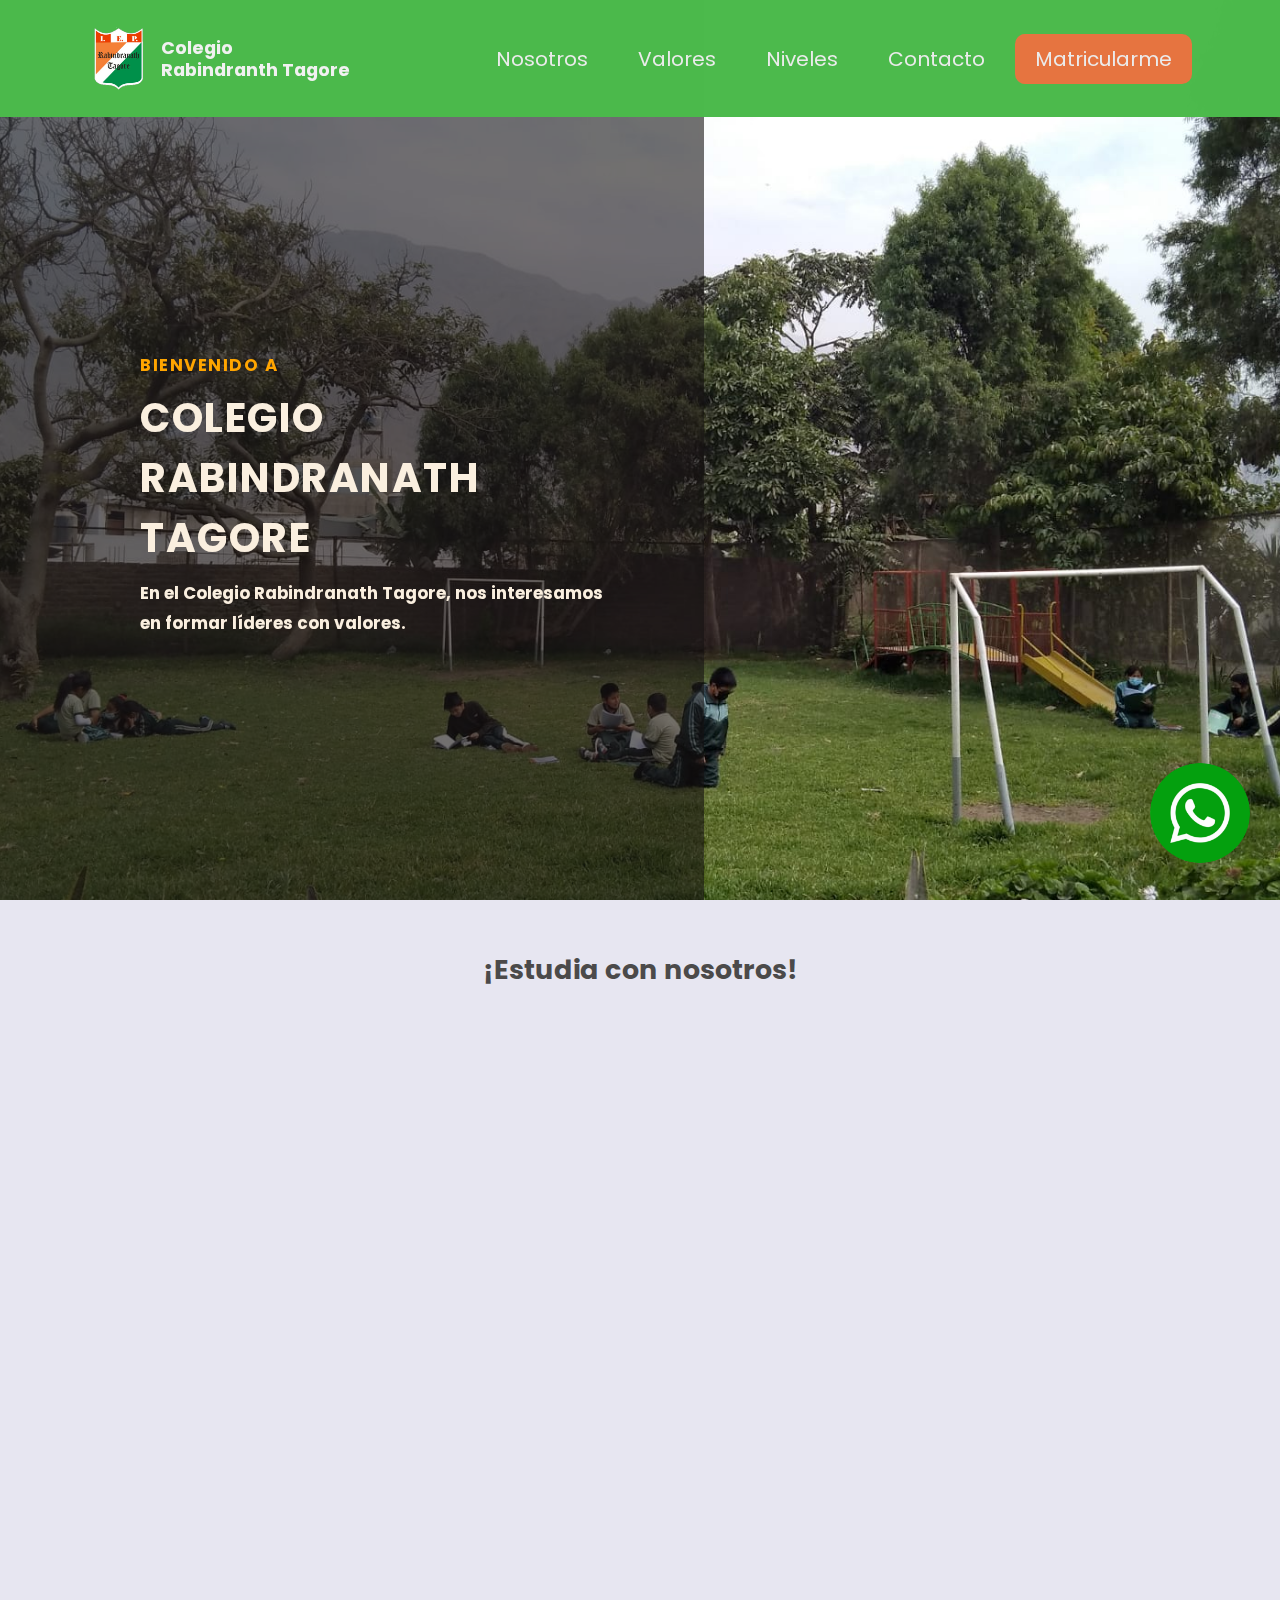
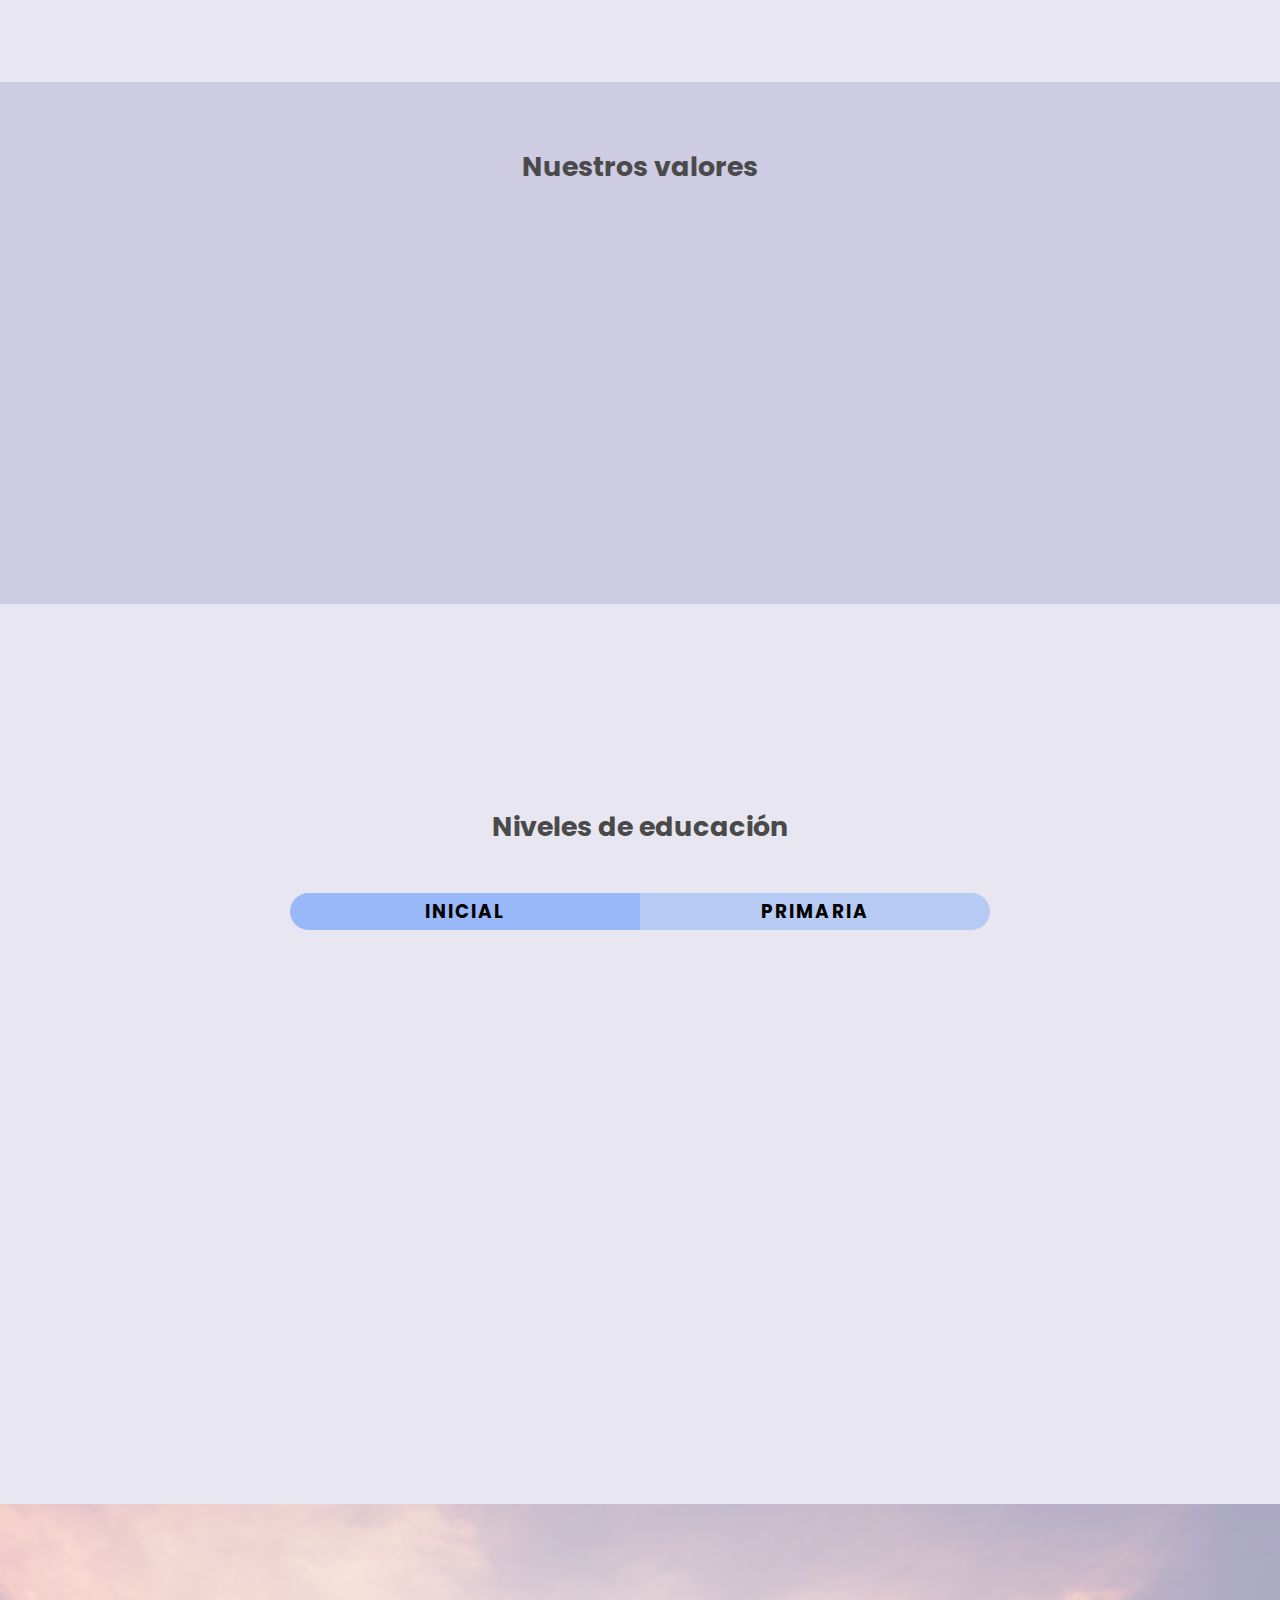
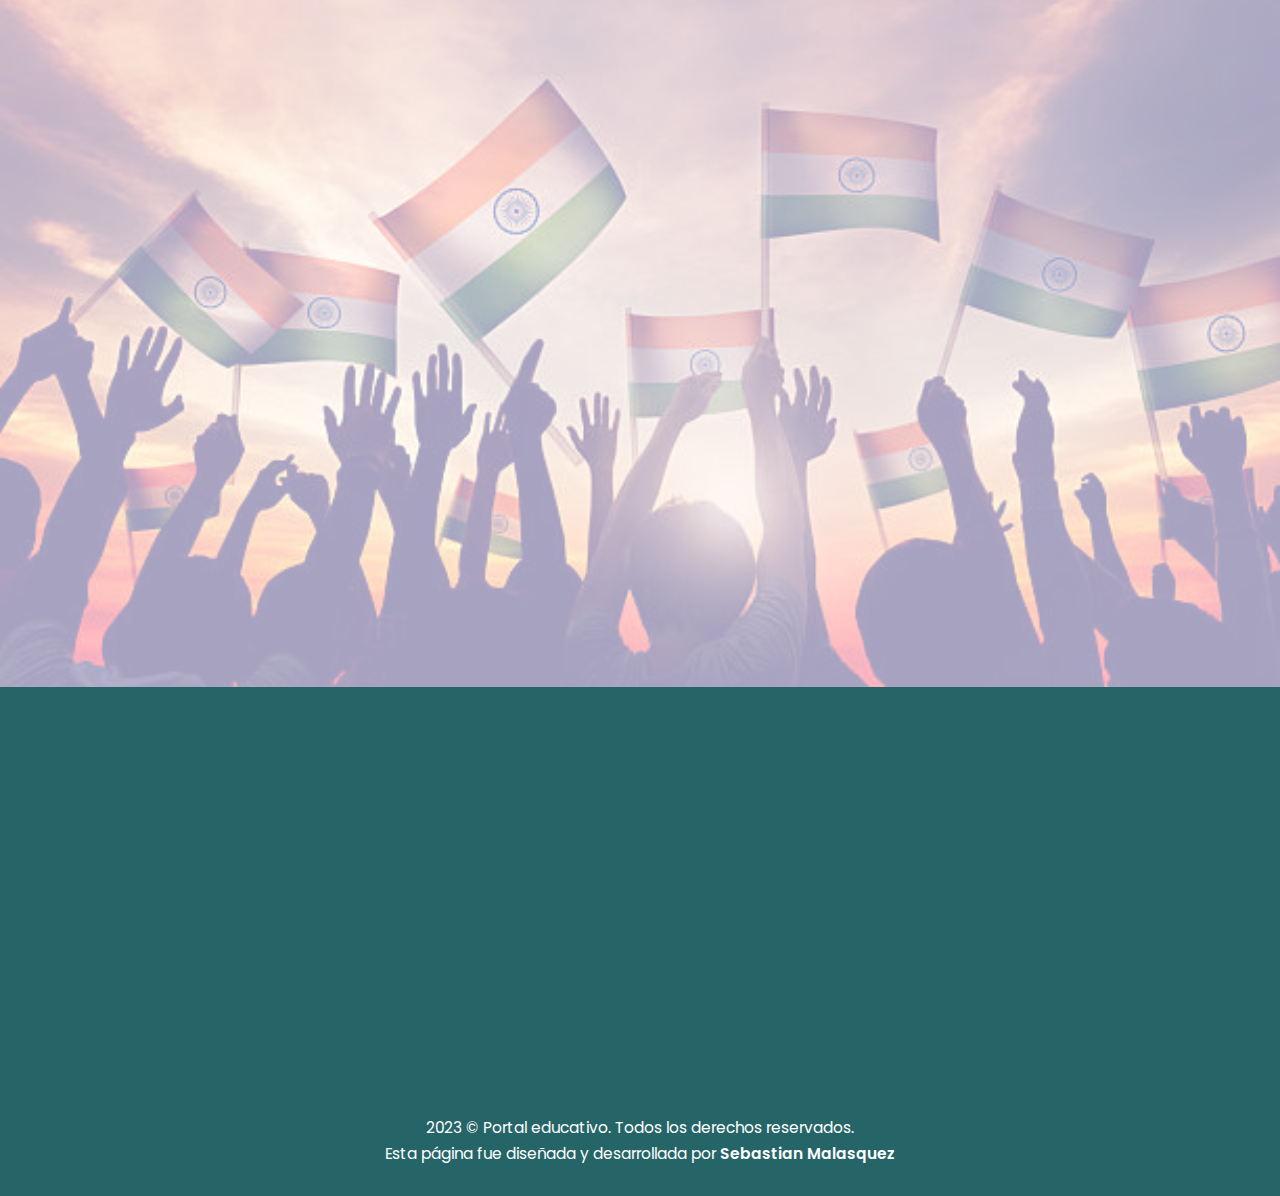
==== commit 2dce0f78: "last 2" ====
--- a/index.html
+++ b/index.html
@@ -232,7 +232,7 @@
             <address>
                 <iframe class="mapa"
                     src="https://www.google.com/maps/embed?pb=!1m14!1m12!1m3!1d243.90902039964516!2d-76.88198976131054!3d-12.006000100070048!2m3!1f0!2f0!3f0!3m2!1i1024!2i768!4f13.1!5e0!3m2!1ses!2spe!4v1673148936255!5m2!1ses!2spe"
-                    width="600" height="450" style="border:0;" allowfullscreen="" loading="lazy"
+                    width="600" height="450" style="border: 0; border-radius:10px;" allowfullscreen="" loading="lazy"
                     referrerpolicy="no-referrer-when-downgrade"></iframe>
 
             </address>
--- a/colegio.css
+++ b/colegio.css
@@ -99,7 +99,6 @@
   flex-direction: row;
   width: 61%;
   list-style: none;
-  background-color: red;
 }
 
 .word {
@@ -541,14 +540,15 @@
 }
 
 .picture {
-  height: 100%;
-  width: 100%;
+  height: 300px;
+  width: 450px;  
+  border-radius: 8px;
   box-shadow: 0px 0px 8px 0px rgb(54, 53, 53);
 }
 
 .pic {
+  border-radius: 8px;
   background-size: cover;
-
   width: 100%;
   height: 100%;
 }
@@ -766,6 +766,12 @@
     background-size: cover;
     overflow: hidden;
   }
+  #slider {
+     width: 100vw;
+  display: grid; 
+  animation: none;
+  }
+
  
   #logo {
     display: flex;
@@ -841,6 +847,8 @@
     position: absolute;
     margin-top: 8.1vh;
     display: none;
+
+
     flex-direction: column;
     justify-content: center;
     align-items: center;
@@ -893,16 +901,17 @@
   /*nav bar*/
   #nav-bar {
     position: fixed;
-    width: 100vw;
+    width: 100%;
     height: 8vh;
     display: flex;
-    justify-content: space-around;
+    justify-content: flex;
     padding: 0px 30px;
     gap: 5%;
   }
 
   /*luego del logo*/
   .level-square {
+  
     display: block;
     justify-content: center;
     align-items: center;
@@ -920,7 +929,7 @@
     color: rgb(75, 74, 74);
     display: block;
     text-align: center;
-    margin: 5px -10px 10px;
+    margin: 20px -10px 10px;
   }
   .btn-row {
     width: 100%;
@@ -965,11 +974,11 @@
     display: block;
     position: relative;
     margin: 0 auto 20px;
-    min-height: 130px;
+    min-height: 150px;
     max-height: 150px;
-    max-width: 290px;
-    min-width: 220px;
-  }
+    width: 100%;
+  }
+
 
   h2 {
     font-size: 1rem;
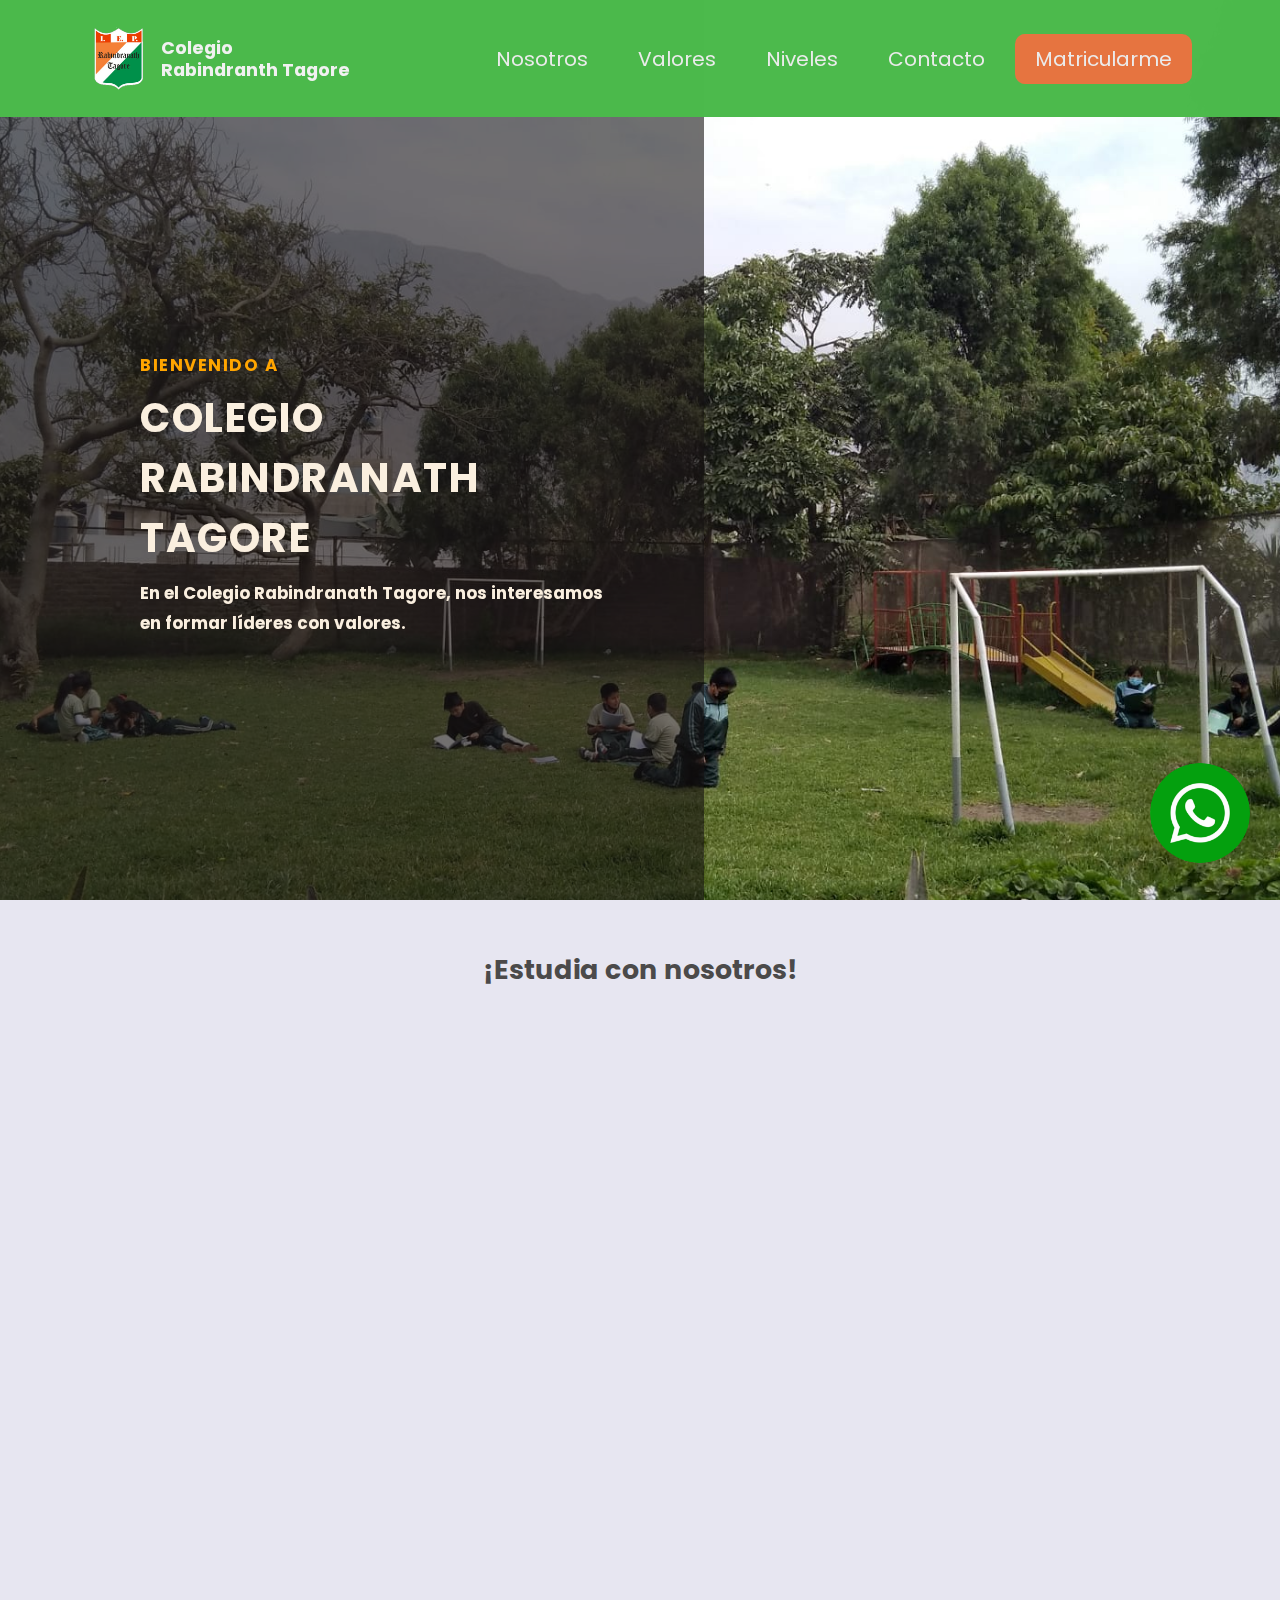
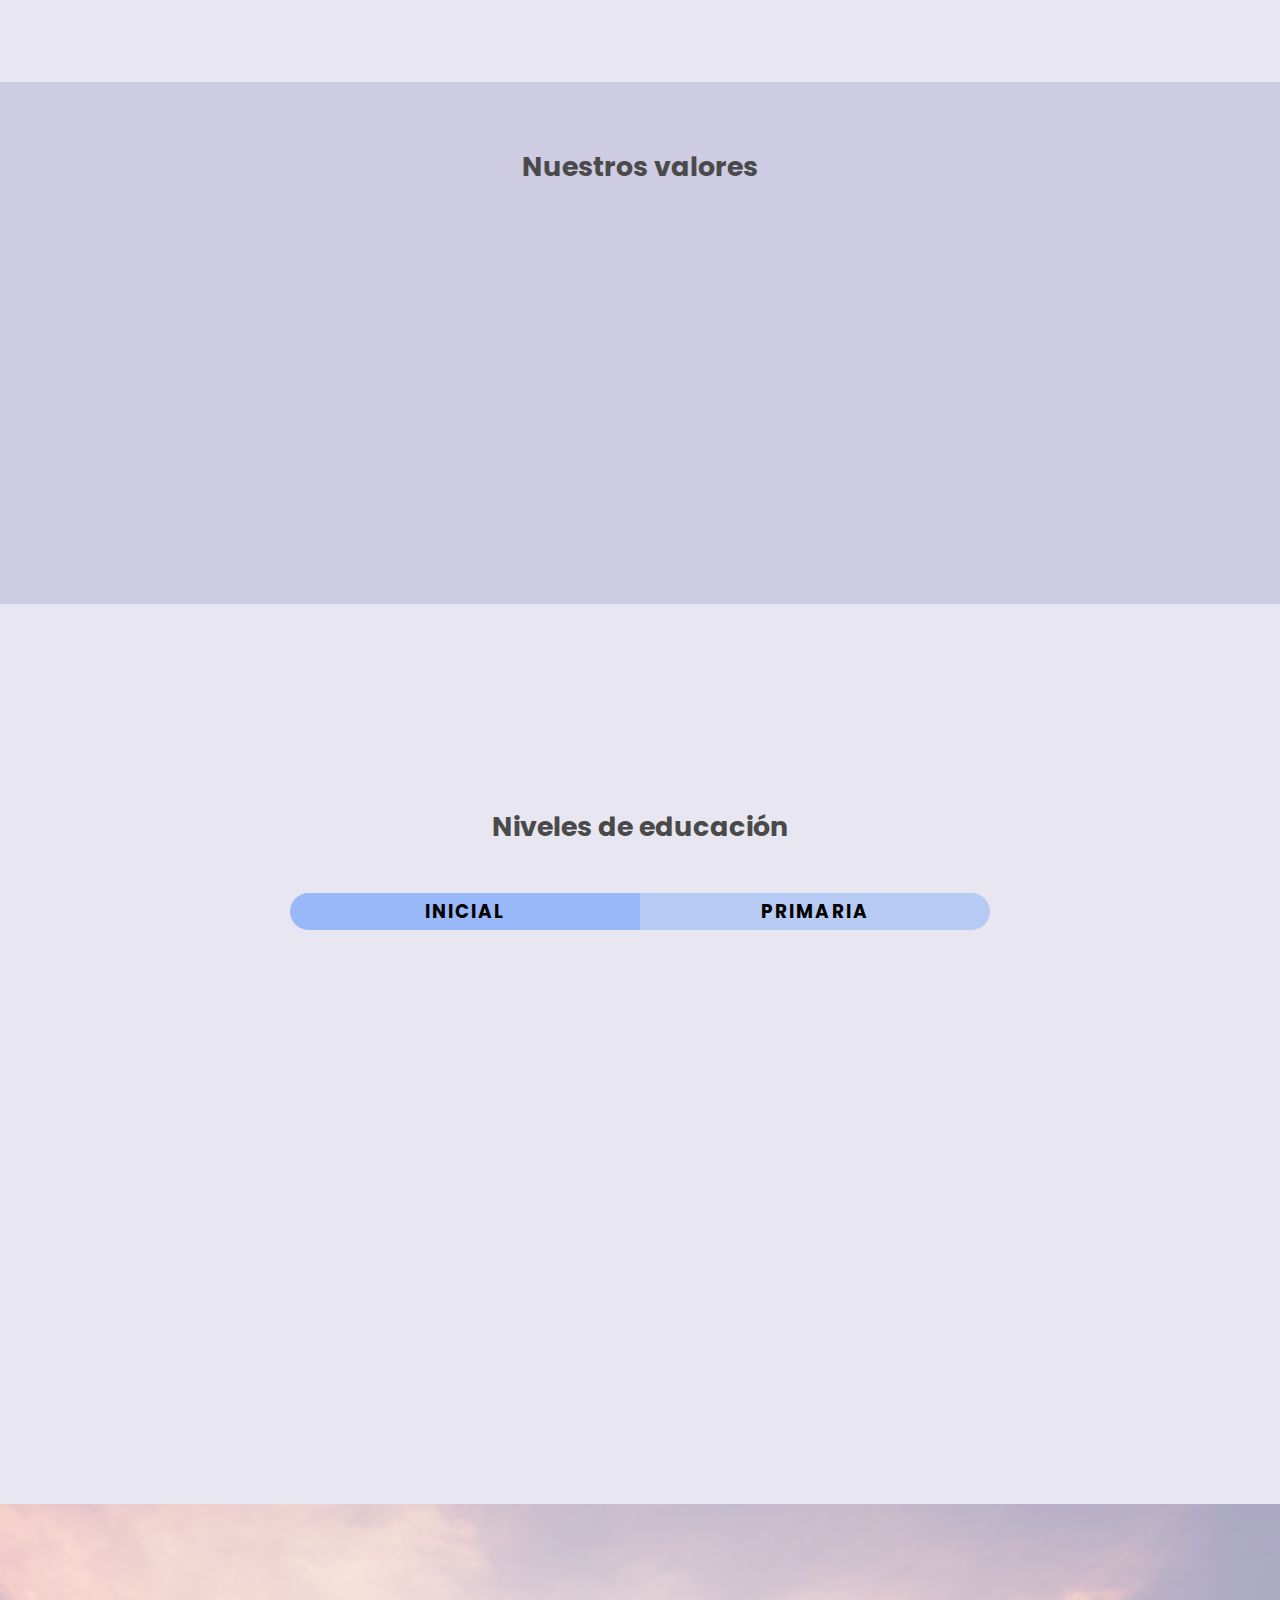
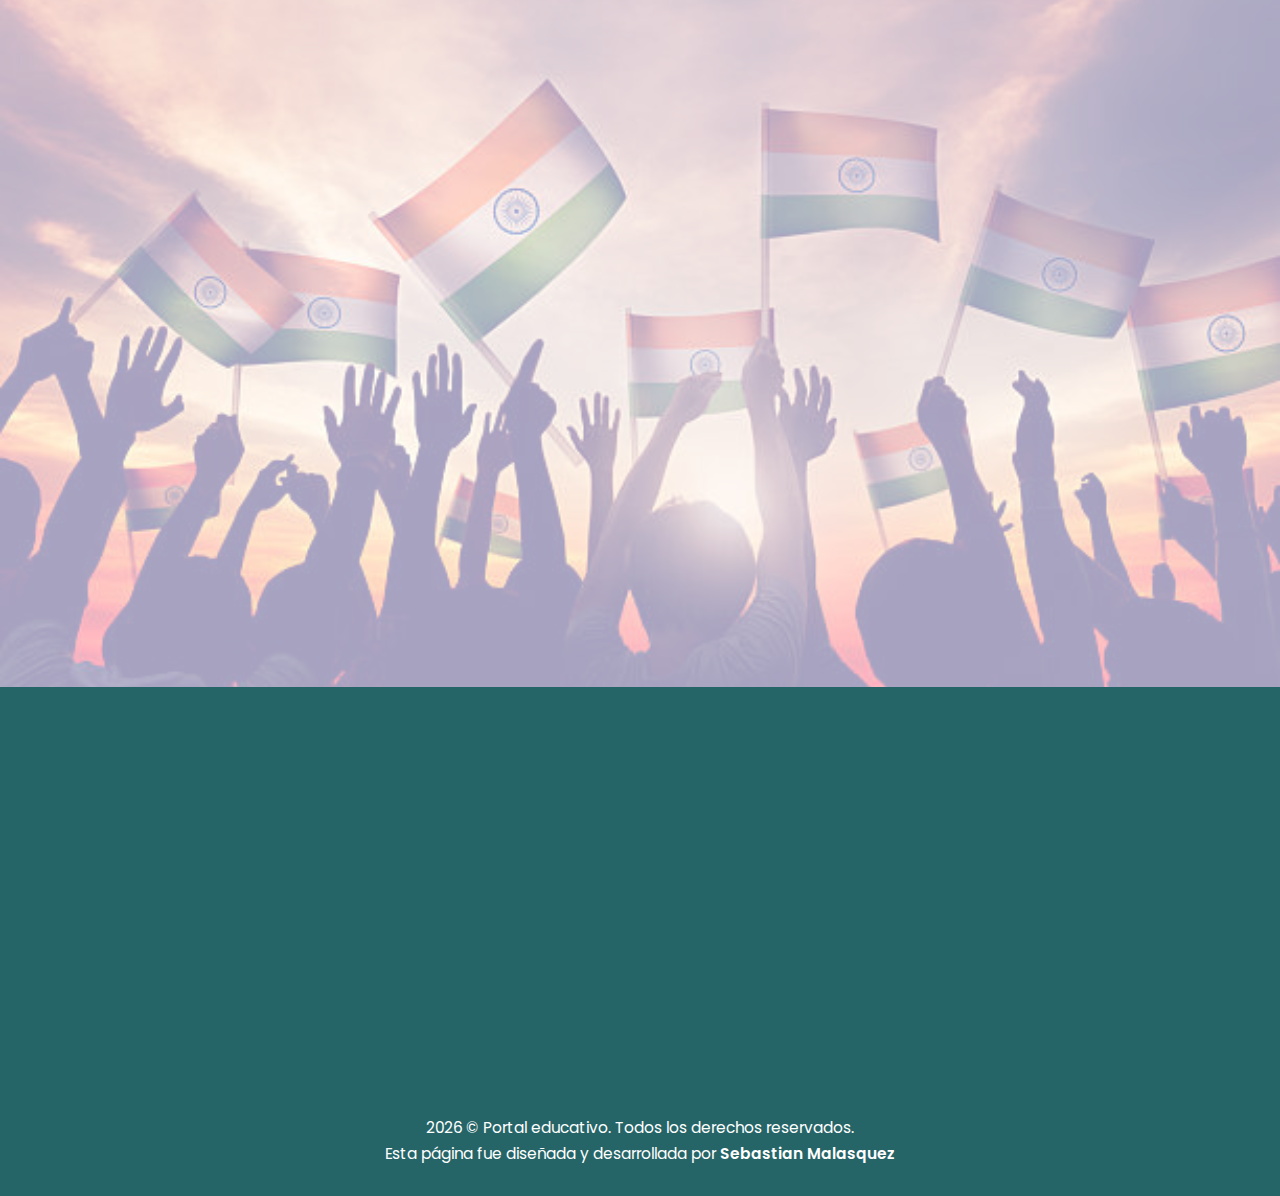
==== commit 92694bae: "haber2" ====
--- a/index.html
+++ b/index.html
@@ -24,7 +24,7 @@
 </head>
 
 <body>
-    
+
     <main id="main">
         <div id="portada">
             <div id="slider">
@@ -34,8 +34,8 @@
                 <div class="tras"><img id="img4" src="tagore/grupos.jpeg"></div>
             </div>
             <div id="main-icon"><abbr title="Whatsapp"><a target="_blank"
-        href="https://wa.me/51935480067?text=Hola,%20quiero%20recibir%20informacion%20acerca%20de%20como%20matricularme%20en%20Rabindranth%20Tagore">
-    <img class="w-icon" src="tagore/icon.png"></abbr></div>
+                        href="https://wa.me/51935480067?text=Hola,%20quiero%20recibir%20informacion%20acerca%20de%20como%20matricularme%20en%20Rabindranth%20Tagore">
+                        <img class="w-icon" src="tagore/icon.png"></abbr></div>
 
             <header>
 
@@ -123,11 +123,13 @@
                     <span class="p-vision">Brindar un servicio educativo de calidad total, promueve permanentemente la
                         autoevaluación institucional, la implementación de planes de mejoramiento de la calidad
                         educativa
-                        <span id="hide1"> así como ,el aseguramiento de la calidad de su planificación estratégica con
+                        <span class="hide" id="hide1"> así como ,el aseguramiento de la calidad de su planificación
+                            estratégica con
                             miras
                             a su acreditación institucional.
 
-                        </span><strong><span><button id="read1" onclick="uno(leer)">&nbsp;&nbsp;Leer
+                        </span>
+                        <strong><span><button type="button" id="read1" onclick="uno()">&nbsp;&nbsp;Leer
                                     más...</button></span>
                         </strong></span>
                 </div>
@@ -137,7 +139,8 @@
                         calidad
                         total,
                         para ello se implementará y ejecutará una política institucional orientada a la
-                        autoevaluación institucional permanente,<span id="hide2"> para de esta manera asegurar la
+                        autoevaluación institucional permanente,<span class="hide" id="hide2"> para de esta manera
+                            asegurar la
                             calidad
                             educativa a través de la implementación de planes de mejoramiento.
                         </span><strong><span><button id="read2" onclick="dos(leer)">&nbsp;&nbsp;Leer
@@ -150,7 +153,7 @@
                         justicia,
                         libertad, honestidad, tolerancia, responsabilidad, trabajo,
                         verdad y pleno respeto a las normas de convivencia: que fortalece la conciencia <span
-                            class="p-vision" id="hide3">moral individual y hace posible
+                            class="p-vision hide" id="hide3">moral individual y hace posible
                             una sociedad basada en el ejercicio permanente de la responsabilidad ciudadana.
                             <br>b) Puntualidad. Nuestra IE, pone gran énfasis en la puntualidad este principio forma las
                             bases sólidas de
@@ -195,7 +198,8 @@
                 <h2 id="edu-prim">Educación primaria</h2>
                 <p id="text-prim" class="p-text">En este nivel los estudiantes aprenderán a leer, interpretar, así como
                     desarrollar habilidades indispensables como calcular, y comprender mejor las dinámicas sociales.
-                    Aprenderán a cuidar, valorar y adaptarse al entorno social, y ser un buen ciudadano con valores y deberes. </p>
+                    Aprenderán a cuidar, valorar y adaptarse al entorno social, y ser un buen ciudadano con valores y
+                    deberes. </p>
                 <button class="btn">Descargar lista de útiles</button>
             </div>
 
@@ -210,12 +214,15 @@
                 <h2 id="bio-title" data-aos="fade-right">¿Quién fue Rabindranth Tagore?</h2>
                 <div class="bio-text" data-aos="fade-right">
                     <p class="ind1">Rabindranath Tagore fue un poeta y filósofo indio que a
-                    principios del siglo XX, ejerció una gran influencia en la cultura occidental e hindú. Fue
-                    galardonado con el Premio Nobel de Literatura. A partir de entonces su obra se tradujo del bengalí a
-                    otros idiomas.</p>
-                <p class="ind2">Sus pensamientos influyeron en Gandhi, con el que compartía el deseo de una India independiente.
-                Sin embargo, Tagore no era nacionalista excluyente, sino que buscó la comunión entre los ideales
-                 filosóficos occidentales y orientales, viajando con asiduidad por diferentes lugares del mundo.</p>
+                        principios del siglo XX, ejerció una gran influencia en la cultura occidental e hindú. Fue
+                        galardonado con el Premio Nobel de Literatura. A partir de entonces su obra se tradujo del
+                        bengalí a
+                        otros idiomas.</p>
+                    <p class="ind2">Sus pensamientos influyeron en Gandhi, con el que compartía el deseo de una India
+                        independiente.
+                        Sin embargo, Tagore no era nacionalista excluyente, sino que buscó la comunión entre los ideales
+                        filosóficos occidentales y orientales, viajando con asiduidad por diferentes lugares del mundo.
+                    </p>
                 </div>
 
             </div> <img class="img-bio" data-aos="zoom-in-out" alt="Rabindrath Tagore" src="tagore/tagore.jpg">
@@ -228,7 +235,7 @@
 
         <div class="text-end" data-aos="fade-up">
             <h3 class="aside-title">Ubicación</h3>
-            <p class="direccion">Dirección: Lurigancho-Chosica, Av.Tulipanes, Carapongo Mz H Lote 4</p>
+            <p class="direccion">Dirección: Lurigancho-Chosica, Av.Tulipanes, Carapongo Mz E Lote 2</p>
             <address>
                 <iframe class="mapa"
                     src="https://www.google.com/maps/embed?pb=!1m14!1m12!1m3!1d243.90902039964516!2d-76.88198976131054!3d-12.006000100070048!2m3!1f0!2f0!3f0!3m2!1i1024!2i768!4f13.1!5e0!3m2!1ses!2spe!4v1673148936255!5m2!1ses!2spe"
@@ -273,7 +280,28 @@
                         <path fill="#fff" fill-rule="evenodd"
                             d="M19.268,16.045c-0.355-0.79-0.729-0.806-1.068-0.82c-0.277-0.012-0.593-0.011-0.909-0.011c-0.316,0-0.83,0.119-1.265,0.594c-0.435,0.475-1.661,1.622-1.661,3.956c0,2.334,1.7,4.59,1.937,4.906c0.237,0.316,3.282,5.259,8.104,7.161c4.007,1.58,4.823,1.266,5.693,1.187c0.87-0.079,2.807-1.147,3.202-2.255c0.395-1.108,0.395-2.057,0.277-2.255c-0.119-0.198-0.435-0.316-0.909-0.554s-2.807-1.385-3.242-1.543c-0.435-0.158-0.751-0.237-1.068,0.238c-0.316,0.474-1.225,1.543-1.502,1.859c-0.277,0.317-0.554,0.357-1.028,0.119c-0.474-0.238-2.002-0.738-3.815-2.354c-1.41-1.257-2.362-2.81-2.639-3.285c-0.277-0.474-0.03-0.731,0.208-0.968c0.213-0.213,0.474-0.554,0.712-0.831c0.237-0.277,0.316-0.475,0.474-0.791c0.158-0.317,0.079-0.594-0.04-0.831C20.612,19.329,19.69,16.983,19.268,16.045z"
                             clip-rule="evenodd"></path>
-                    </svg><span class="icons">977053334</span></a><br>
+                    </svg><span class="icons">991645345</span></a><br>
+                    <a target="_blank"
+                    href="https://wa.me/51935480067?text=Hola,%20quiero%20recibir%20informacion%20acerca%20de%20como%20matricularme%20en%20Rabindranth%20Tagore"><svg
+                        xmlns="http://www.w3.org/2000/svg" x="0px" y="0px" width="25" height="25" viewBox="0 0 48 48">
+                        <path fill="#fff"
+                            d="M4.868,43.303l2.694-9.835C5.9,30.59,5.026,27.324,5.027,23.979C5.032,13.514,13.548,5,24.014,5c5.079,0.002,9.845,1.979,13.43,5.566c3.584,3.588,5.558,8.356,5.556,13.428c-0.004,10.465-8.522,18.98-18.986,18.98c-0.001,0,0,0,0,0h-0.008c-3.177-0.001-6.3-0.798-9.073-2.311L4.868,43.303z">
+                        </path>
+                        <path fill="#fff"
+                            d="M4.868,43.803c-0.132,0-0.26-0.052-0.355-0.148c-0.125-0.127-0.174-0.312-0.127-0.483l2.639-9.636c-1.636-2.906-2.499-6.206-2.497-9.556C4.532,13.238,13.273,4.5,24.014,4.5c5.21,0.002,10.105,2.031,13.784,5.713c3.679,3.683,5.704,8.577,5.702,13.781c-0.004,10.741-8.746,19.48-19.486,19.48c-3.189-0.001-6.344-0.788-9.144-2.277l-9.875,2.589C4.953,43.798,4.911,43.803,4.868,43.803z">
+                        </path>
+                        <path fill="#cfd8dc"
+                            d="M24.014,5c5.079,0.002,9.845,1.979,13.43,5.566c3.584,3.588,5.558,8.356,5.556,13.428c-0.004,10.465-8.522,18.98-18.986,18.98h-0.008c-3.177-0.001-6.3-0.798-9.073-2.311L4.868,43.303l2.694-9.835C5.9,30.59,5.026,27.324,5.027,23.979C5.032,13.514,13.548,5,24.014,5 M24.014,42.974C24.014,42.974,24.014,42.974,24.014,42.974C24.014,42.974,24.014,42.974,24.014,42.974 M24.014,42.974C24.014,42.974,24.014,42.974,24.014,42.974C24.014,42.974,24.014,42.974,24.014,42.974 M24.014,4C24.014,4,24.014,4,24.014,4C12.998,4,4.032,12.962,4.027,23.979c-0.001,3.367,0.849,6.685,2.461,9.622l-2.585,9.439c-0.094,0.345,0.002,0.713,0.254,0.967c0.19,0.192,0.447,0.297,0.711,0.297c0.085,0,0.17-0.011,0.254-0.033l9.687-2.54c2.828,1.468,5.998,2.243,9.197,2.244c11.024,0,19.99-8.963,19.995-19.98c0.002-5.339-2.075-10.359-5.848-14.135C34.378,6.083,29.357,4.002,24.014,4L24.014,4z">
+                        </path>
+                        <path fill="#40c351"
+                            d="M35.176,12.832c-2.98-2.982-6.941-4.625-11.157-4.626c-8.704,0-15.783,7.076-15.787,15.774c-0.001,2.981,0.833,5.883,2.413,8.396l0.376,0.597l-1.595,5.821l5.973-1.566l0.577,0.342c2.422,1.438,5.2,2.198,8.032,2.199h0.006c8.698,0,15.777-7.077,15.78-15.776C39.795,19.778,38.156,15.814,35.176,12.832z">
+                        </path>
+                        <path fill="#fff" fill-rule="evenodd"
+                            d="M19.268,16.045c-0.355-0.79-0.729-0.806-1.068-0.82c-0.277-0.012-0.593-0.011-0.909-0.011c-0.316,0-0.83,0.119-1.265,0.594c-0.435,0.475-1.661,1.622-1.661,3.956c0,2.334,1.7,4.59,1.937,4.906c0.237,0.316,3.282,5.259,8.104,7.161c4.007,1.58,4.823,1.266,5.693,1.187c0.87-0.079,2.807-1.147,3.202-2.255c0.395-1.108,0.395-2.057,0.277-2.255c-0.119-0.198-0.435-0.316-0.909-0.554s-2.807-1.385-3.242-1.543c-0.435-0.158-0.751-0.237-1.068,0.238c-0.316,0.474-1.225,1.543-1.502,1.859c-0.277,0.317-0.554,0.357-1.028,0.119c-0.474-0.238-2.002-0.738-3.815-2.354c-1.41-1.257-2.362-2.81-2.639-3.285c-0.277-0.474-0.03-0.731,0.208-0.968c0.213-0.213,0.474-0.554,0.712-0.831c0.237-0.277,0.316-0.475,0.474-0.791c0.158-0.317,0.079-0.594-0.04-0.831C20.612,19.329,19.69,16.983,19.268,16.045z"
+                            clip-rule="evenodd"></path>
+                    </svg><span class="icons">999073114</span></a>
+                    
+                    <br>
 
                 <a target="_blank" href="https://www.facebook.com/profile.php?id=100054550925179">
                     <svg xmlns="http://www.w3.org/2000/svg" x="0px" y="0px" width="25" height="25" viewBox="0 0 48 48">
@@ -294,8 +322,14 @@
     </aside>
 
     <footer>
-        2023 © Portal educativo. Todos los derechos reservados.<br>
-        Esta página fue diseñada y desarrollada por <strong ><a class="negrita"href="https://www.linkedin.com/in/sebastian-malasquez-rojas-83282722b/">Sebastian Malasquez</a></strong>
+        <script type="text/javascript">
+
+            update=new Date().getFullYear();
+            document.write(update);
+            
+            </script> © Portal educativo. Todos los derechos reservados.<br>
+        Esta página fue diseñada y desarrollada por <strong><a class="negrita"
+                href="https://www.linkedin.com/in/sebastian-malasquez-rojas-83282722b/">Sebastian Malasquez</a></strong>
     </footer>
 
 </body>
--- a/colegio.css
+++ b/colegio.css
@@ -11,6 +11,7 @@
     overflow-x: hidden;
 
 }
+
 :root {
   --fondo-color: rgba(228, 227, 239, 0.9);
   --fondo-red: rgb(230, 116, 64);
@@ -419,10 +420,12 @@
   line-height: 1.5rem;
   color: var(--color-letra);
 }
-#hide3,
-#hide2,
-#hide1 {
+
+.hide {
   display: none;
+}
+.show {
+  display: inline;
 }
 #read3,
 #read2,
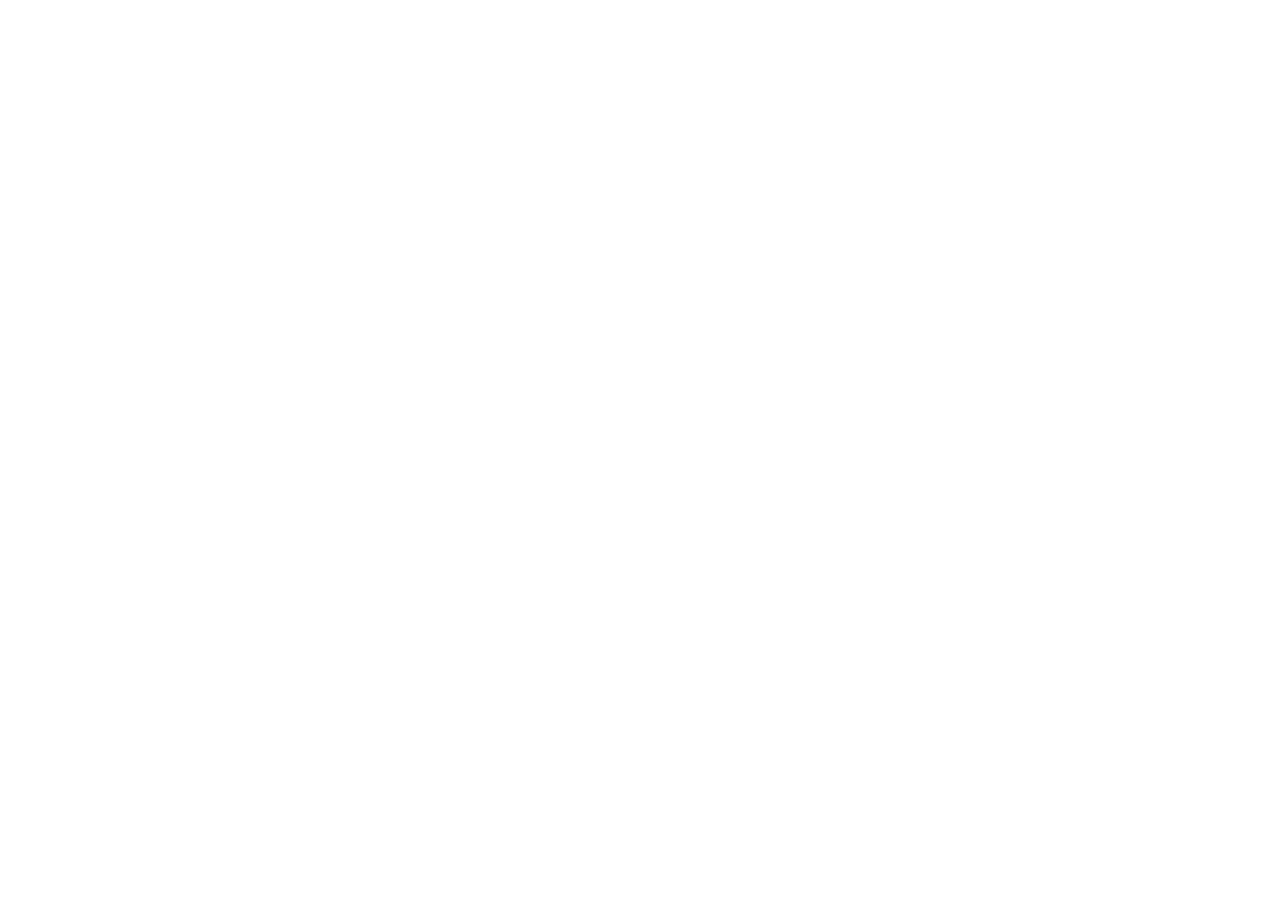
==== commit 60d3f442: "lol" ====
--- a/index.html
+++ b/index.html
@@ -5,7 +5,7 @@
     <meta charset="UTF-8">
     <meta http-equiv="X-UA-Compatible" content="IE=edge">
     <meta name="viewport" content="width=device-width, initial-scale=1.0">
-    <link rel="icon" type="img/png" href="tagore/logo.png">
+    <!--<link rel="icon" type="img/png" href="tagore/logo.png">-->
     <link href="https://unpkg.com/aos@2.3.1/dist/aos.css" rel="stylesheet">
     <link rel="stylesheet" href="colegio.css">
     <link href="colegio.js">
@@ -20,7 +20,7 @@
 
 
 
-    <title>Colegio Rabindranth Tagore</title>
+    <!--<title>Colegio Rabindranth Tagore</title>-->
 </head>
 
 <body>
@@ -34,7 +34,7 @@
                 <div class="tras"><img id="img4" src="tagore/grupos.jpeg"></div>
             </div>
             <div id="main-icon"><abbr title="Whatsapp"><a target="_blank"
-                        href="https://wa.me/51935480067?text=Hola,%20quiero%20recibir%20informacion%20acerca%20de%20como%20matricularme%20en%20Rabindranth%20Tagore">
+                        href="https://wa.me/51999073114?text=Hola,%20quiero%20recibir%20informacion%20acerca%20de%20como%20matricularme%20en%20Rabindranth%20Tagore">
                         <img class="w-icon" src="tagore/icon.png"></abbr></div>
 
             <header>
@@ -58,7 +58,7 @@
                         <li><a onclick="remove()" class="word" href="#levels">Niveles</a></li>
                         <li><a onclick="remove()" class="word" href="#contacto">Contacto</a></li>
                         <li><a onclick="remove()" class="redd" target="_blank"
-                                href="https://wa.me/51935480067?text=Hola,%20quiero%20recibir%20informacion%20acerca%20de%20como%20matricularme%20en%20Rabindranth%20Tagore">Matricularme</a>
+                                href="https://wa.me/51991645345?text=Hola,%20quiero%20recibir%20informacion%20acerca%20de%20como%20matricularme%20en%20Rabindranth%20Tagore">Matricularme</a>
                         </li>
 
                     </ul>
@@ -262,27 +262,9 @@
         <div class="text-end-p" data-aos="fade-up">
             <div class="p-aside">
                 <h3 class="aside-title">Contacto</h3>
-                <a target="_blank"
-                    href="https://wa.me/51935480067?text=Hola,%20quiero%20recibir%20informacion%20acerca%20de%20como%20matricularme%20en%20Rabindranth%20Tagore"><svg
-                        xmlns="http://www.w3.org/2000/svg" x="0px" y="0px" width="25" height="25" viewBox="0 0 48 48">
-                        <path fill="#fff"
-                            d="M4.868,43.303l2.694-9.835C5.9,30.59,5.026,27.324,5.027,23.979C5.032,13.514,13.548,5,24.014,5c5.079,0.002,9.845,1.979,13.43,5.566c3.584,3.588,5.558,8.356,5.556,13.428c-0.004,10.465-8.522,18.98-18.986,18.98c-0.001,0,0,0,0,0h-0.008c-3.177-0.001-6.3-0.798-9.073-2.311L4.868,43.303z">
-                        </path>
-                        <path fill="#fff"
-                            d="M4.868,43.803c-0.132,0-0.26-0.052-0.355-0.148c-0.125-0.127-0.174-0.312-0.127-0.483l2.639-9.636c-1.636-2.906-2.499-6.206-2.497-9.556C4.532,13.238,13.273,4.5,24.014,4.5c5.21,0.002,10.105,2.031,13.784,5.713c3.679,3.683,5.704,8.577,5.702,13.781c-0.004,10.741-8.746,19.48-19.486,19.48c-3.189-0.001-6.344-0.788-9.144-2.277l-9.875,2.589C4.953,43.798,4.911,43.803,4.868,43.803z">
-                        </path>
-                        <path fill="#cfd8dc"
-                            d="M24.014,5c5.079,0.002,9.845,1.979,13.43,5.566c3.584,3.588,5.558,8.356,5.556,13.428c-0.004,10.465-8.522,18.98-18.986,18.98h-0.008c-3.177-0.001-6.3-0.798-9.073-2.311L4.868,43.303l2.694-9.835C5.9,30.59,5.026,27.324,5.027,23.979C5.032,13.514,13.548,5,24.014,5 M24.014,42.974C24.014,42.974,24.014,42.974,24.014,42.974C24.014,42.974,24.014,42.974,24.014,42.974 M24.014,42.974C24.014,42.974,24.014,42.974,24.014,42.974C24.014,42.974,24.014,42.974,24.014,42.974 M24.014,4C24.014,4,24.014,4,24.014,4C12.998,4,4.032,12.962,4.027,23.979c-0.001,3.367,0.849,6.685,2.461,9.622l-2.585,9.439c-0.094,0.345,0.002,0.713,0.254,0.967c0.19,0.192,0.447,0.297,0.711,0.297c0.085,0,0.17-0.011,0.254-0.033l9.687-2.54c2.828,1.468,5.998,2.243,9.197,2.244c11.024,0,19.99-8.963,19.995-19.98c0.002-5.339-2.075-10.359-5.848-14.135C34.378,6.083,29.357,4.002,24.014,4L24.014,4z">
-                        </path>
-                        <path fill="#40c351"
-                            d="M35.176,12.832c-2.98-2.982-6.941-4.625-11.157-4.626c-8.704,0-15.783,7.076-15.787,15.774c-0.001,2.981,0.833,5.883,2.413,8.396l0.376,0.597l-1.595,5.821l5.973-1.566l0.577,0.342c2.422,1.438,5.2,2.198,8.032,2.199h0.006c8.698,0,15.777-7.077,15.78-15.776C39.795,19.778,38.156,15.814,35.176,12.832z">
-                        </path>
-                        <path fill="#fff" fill-rule="evenodd"
-                            d="M19.268,16.045c-0.355-0.79-0.729-0.806-1.068-0.82c-0.277-0.012-0.593-0.011-0.909-0.011c-0.316,0-0.83,0.119-1.265,0.594c-0.435,0.475-1.661,1.622-1.661,3.956c0,2.334,1.7,4.59,1.937,4.906c0.237,0.316,3.282,5.259,8.104,7.161c4.007,1.58,4.823,1.266,5.693,1.187c0.87-0.079,2.807-1.147,3.202-2.255c0.395-1.108,0.395-2.057,0.277-2.255c-0.119-0.198-0.435-0.316-0.909-0.554s-2.807-1.385-3.242-1.543c-0.435-0.158-0.751-0.237-1.068,0.238c-0.316,0.474-1.225,1.543-1.502,1.859c-0.277,0.317-0.554,0.357-1.028,0.119c-0.474-0.238-2.002-0.738-3.815-2.354c-1.41-1.257-2.362-2.81-2.639-3.285c-0.277-0.474-0.03-0.731,0.208-0.968c0.213-0.213,0.474-0.554,0.712-0.831c0.237-0.277,0.316-0.475,0.474-0.791c0.158-0.317,0.079-0.594-0.04-0.831C20.612,19.329,19.69,16.983,19.268,16.045z"
-                            clip-rule="evenodd"></path>
-                    </svg><span class="icons">991645345</span></a><br>
+               
                     <a target="_blank"
-                    href="https://wa.me/51935480067?text=Hola,%20quiero%20recibir%20informacion%20acerca%20de%20como%20matricularme%20en%20Rabindranth%20Tagore"><svg
+                    href="https://wa.me/51999073114?text=Hola,%20quiero%20recibir%20informacion%20acerca%20de%20como%20matricularme%20en%20Rabindranth%20Tagore"><svg
                         xmlns="http://www.w3.org/2000/svg" x="0px" y="0px" width="25" height="25" viewBox="0 0 48 48">
                         <path fill="#fff"
                             d="M4.868,43.303l2.694-9.835C5.9,30.59,5.026,27.324,5.027,23.979C5.032,13.514,13.548,5,24.014,5c5.079,0.002,9.845,1.979,13.43,5.566c3.584,3.588,5.558,8.356,5.556,13.428c-0.004,10.465-8.522,18.98-18.986,18.98c-0.001,0,0,0,0,0h-0.008c-3.177-0.001-6.3-0.798-9.073-2.311L4.868,43.303z">
@@ -328,7 +310,7 @@
             document.write(update);
             
             </script> © Portal educativo. Todos los derechos reservados.<br>
-        Esta página fue diseñada y desarrollada por <strong><a class="negrita"
+        Esta página fue diseñada y desarrollada por <strong><a target="_blank" class="negrita"
                 href="https://www.linkedin.com/in/sebastian-malasquez-rojas-83282722b/">Sebastian Malasquez</a></strong>
     </footer>
 
--- a/colegio.css
+++ b/colegio.css
@@ -11,7 +11,9 @@
     overflow-x: hidden;
 
 }
-
+body, title {
+   display: none;
+}
 :root {
   --fondo-color: rgba(228, 227, 239, 0.9);
   --fondo-red: rgb(230, 116, 64);
